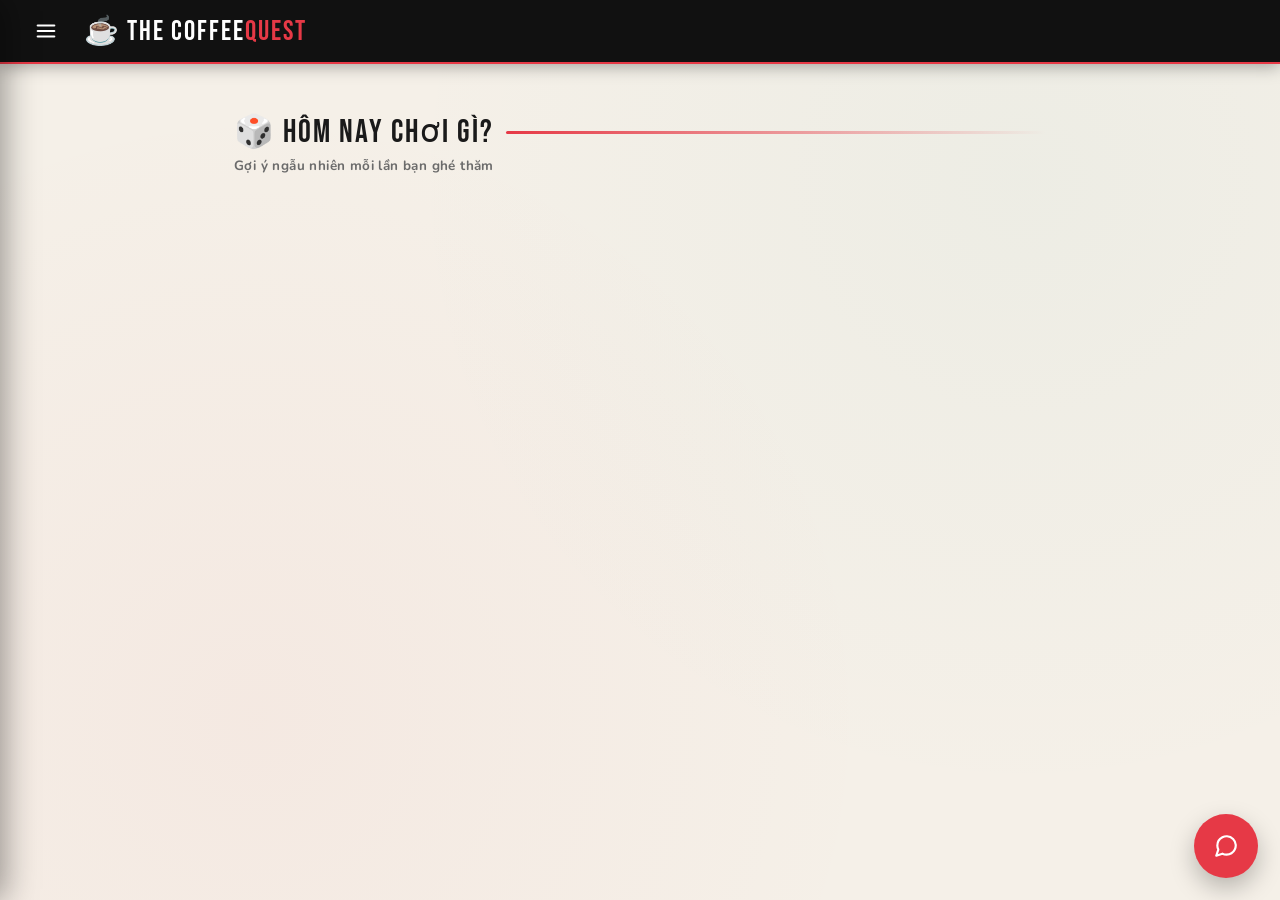
==== index.html @ b325c844 "Update index.html" ====
<!DOCTYPE html>
<html lang="vi">
<head>
  <meta charset="UTF-8"/>
  <meta name="viewport" content="width=device-width,initial-scale=1.0"/>
  <title>The Coffee Quest</title>

  <!-- Preconnect sớm tới các dịch vụ external quan trọng -->
  <link rel="preconnect" href="https://dklfwlgpomnrmxmbjpat.supabase.co">
  <link rel="preconnect" href="https://doublevcute-default-rtdb.asia-southeast1.firebasedatabase.app">
  <link rel="preconnect" href="https://fonts.googleapis.com">
  <link rel="preconnect" href="https://fonts.gstatic.com" crossorigin>

  <!-- ► CSS tách thành <link> riêng thay vì @import trong style.css,
       để trình duyệt tải song song thay vì tuần tự (waterfall).
       Thứ tự PHẢI giữ nguyên: variables.css load đầu, responsive.css load cuối. -->
  <link rel="stylesheet" href="css/base/variables.css"/>
  <link rel="stylesheet" href="css/base/reset.css"/>
  <link rel="stylesheet" href="css/base/header-menu.css"/>
  <link rel="stylesheet" href="css/base/news-banner.css"/>
  <link rel="stylesheet" href="css/base/boardgame-list.css"/>
  <link rel="stylesheet" href="css/base/boardgame-detail.css"/>
  <link rel="stylesheet" href="css/base/pages.css"/>
  <link rel="stylesheet" href="css/base/modals.css"/>
  <link rel="stylesheet" href="css/base/responsive.css"/>
  <link rel="stylesheet" href="css/chat.css"/>

  <link href="https://fonts.googleapis.com/css2?family=Bebas+Neue&family=Nunito:wght@400;600;700;800&display=swap" rel="stylesheet"/>
</head>  
<body>

<!-- ══ SKIP LINK — MỚI (UI/UX audit: cho phép người dùng bàn phím /
     screen reader nhảy thẳng tới nội dung, bỏ qua header + side menu) ══ -->
<a href="#app" class="skip-link">Chuyển tới nội dung chính</a>

<!-- ══ HEADER ══ -->
<header class="site-header">
  <button id="menu-toggle" aria-label="Mở menu điều hướng" aria-expanded="false" aria-controls="side-menu">
    <svg width="22" height="22" viewBox="0 0 24 24" fill="none" stroke="currentColor" stroke-width="2.4" stroke-linecap="round" aria-hidden="true">
      <line x1="3" y1="6" x2="21" y2="6"/><line x1="3" y1="12" x2="21" y2="12"/><line x1="3" y1="18" x2="21" y2="18"/>
    </svg>
  </button>
  <a class="logo" href="#news" onclick="goNews()">☕ <span>The Coffee</span>Quest</a>
  <div class="search-wrap" id="header-search" style="display:none">
    <label for="searchInput" class="sr-only">Tìm board game</label>
    <input type="text" id="searchInput" placeholder="Tìm board game…" autocomplete="off"/>
    <div class="search-icon" aria-hidden="true">🔍</div>
  </div>
  <div class="header-count" id="header-count-wrap" style="display:none">
    Hiển thị <b id="countNum">0</b> game
  </div>
</header>

<!-- ══ SIDE MENU ══ -->
<div id="side-menu" role="navigation" aria-label="Menu chính">
  <div class="menu-header">
    <div class="menu-logo" aria-hidden="true">☕</div>
    <div>
      <div class="menu-title">The Coffee Quest</div>
      <div class="menu-sub">Coffee &amp; Boardgame</div>
    </div>
  </div>
  <div class="menu-item" onclick="goNews()">📰 Tin tức - Daily Quest</div>
  <div class="menu-item" onclick="goBoardgame()">🎲 Luật Boardgame</div>
  <div class="menu-item" onclick="goContact()">📍 Thông tin liên hệ</div>
  <div class="menu-item" onclick="goSettings()">⚙️ Cài đặt cá nhân</div>
</div>
<div id="menu-overlay"></div>

<!-- ══ PAGE CONTENT ══ -->
<div id="app" tabindex="-1"></div>

<!-- ══ LIGHTBOX ══ -->
<div id="lightbox" role="dialog" aria-modal="true" aria-label="Xem ảnh phóng to">
  <button id="lb-close" onclick="closeLb()" aria-label="Đóng ảnh phóng to">
    <svg width="22" height="22" viewBox="0 0 24 24" fill="none" stroke="currentColor" stroke-width="2.4" stroke-linecap="round" aria-hidden="true">
      <line x1="4" y1="4" x2="20" y2="20"/><line x1="20" y1="4" x2="4" y2="20"/>
    </svg>
  </button>
  <img id="lb-img" src="" alt=""/>
  <div id="lb-caption"></div>
</div>

<!-- ══ USERNAME MODAL ══ -->
<div id="username-modal" role="dialog" aria-modal="true" aria-labelledby="username-modal-title">
  <div class="username-card">
    <div class="username-logo" aria-hidden="true">💬</div>
    <h2 id="username-modal-title">Tên của bạn là gì?</h2>
    <p>Nhập tên để tham gia chat cộng đồng</p>
    <label for="username-input" class="sr-only">Tên hiển thị</label>
    <input type="text" id="username-input" placeholder="Nhập tên..." maxlength="30"/>
    <button id="username-save">Bắt đầu ☕</button>
  </div>
</div>

<!-- ══ CHAT ══ -->
<button id="chat-toggle" aria-label="Mở khung chat cộng đồng" aria-expanded="false" aria-controls="chat-window">
  <svg width="26" height="26" viewBox="0 0 24 24" fill="none" stroke="currentColor" stroke-width="2" stroke-linecap="round" stroke-linejoin="round" aria-hidden="true">
    <path d="M21 11.5a8.38 8.38 0 0 1-.9 3.8 8.5 8.5 0 0 1-7.6 4.7 8.38 8.38 0 0 1-3.8-.9L3 21l1.9-5.7a8.38 8.38 0 0 1-.9-3.8 8.5 8.5 0 0 1 4.7-7.6 8.38 8.38 0 0 1 3.8-.9h.5a8.48 8.48 0 0 1 8 8v.5z"/>
  </svg>
</button>
<div id="chat-window" role="dialog" aria-label="Chat cộng đồng">
  <div class="chat-header">
    <div class="chat-title">
      <div class="online-dot" aria-hidden="true"></div>
      <h3>Cộng đồng</h3>
    </div>
    <button id="chat-close" aria-label="Đóng khung chat">
      <svg width="18" height="18" viewBox="0 0 24 24" fill="none" stroke="currentColor" stroke-width="2.6" stroke-linecap="round" aria-hidden="true">
        <line x1="4" y1="4" x2="20" y2="20"/><line x1="20" y1="4" x2="4" y2="20"/>
      </svg>
    </button>
  </div>
  <div class="chat-online">👥 Đang online: <span id="online-count">0</span> người</div>
  <div id="chat-messages" role="log" aria-live="polite" aria-label="Tin nhắn chat"></div>

  <!-- EMOJI PICKER POPUP -->
  <div id="emoji-picker" class="emoji-picker hidden" role="dialog" aria-label="Chọn emoji">
    <div class="emoji-grid" id="emoji-grid"></div>
  </div>

  <div class="chat-input-wrap">
    <button id="emoji-toggle" title="Emoji" aria-label="Mở bảng chọn emoji" aria-expanded="false" aria-controls="emoji-picker">😊</button>
    <label for="chat-input" class="sr-only">Nhập tin nhắn</label>
    <input type="text" id="chat-input" placeholder="Nhập tin nhắn..."/>
    <button id="chat-send">Gửi</button>
  </div>
</div>

<!-- ══ SCRIPTS — thứ tự quan trọng ══ -->
<script src="js/shared-config.js"></script>
<script src="js/shared-emoji.js"></script>
<script src="js/shared-utils.js"></script>
<script src="js/data.js"></script>
<script src="js/app.js"></script>
<script type="module" src="js/chat.js"></script>
  
</body>
</html>
---- css/base/variables.css ----
/* ══════════════════════════════════════════════════════════════════
   1. CSS VARIABLES
   ─────────────────────────────────────────────────────────────────
   ► Thay đổi các giá trị ở đây để ảnh hưởng toàn bộ giao diện.
   ► Không cần sửa ở nhiều chỗ khác nhau nữa.

   ⚠️ SỬA (UI/UX audit — ưu tiên cao):
   - --muted đổi từ #888888 → #6b6b6b: màu cũ trên nền --bg (#f5f0e8)
     chỉ đạt tỷ lệ tương phản ~2.8:1, KHÔNG đạt chuẩn WCAG AA (4.5:1)
     cho text thường. Giá trị mới đạt ~4.6:1 trên cả --bg và --card.
   - Thêm --focus-ring: dùng cho outline khi điều hướng bằng bàn phím
     (:focus-visible) — trước đây KHÔNG có nơi nào định nghĩa, người
     dùng bàn phím không biết đang ở đâu trên trang.
   - Thêm bộ token --z-*: trước đây z-index rải rác (100, 200, 499,
     500, 99999, 999999...) không theo hệ thống nào, dễ xung đột khi
     thêm component mới. Giờ quy về 1 thang chuẩn.
   ══════════════════════════════════════════════════════════════════ */
:root {
  /* --- Màu nền & bề mặt --- */
  --bg:          #f5f0e8;   /* nền toàn trang (kem nhạt) */
  --card:        #ffffff;   /* nền card */
  --surface-2:   #faf6ef;   /* nền phụ (filter bar, daily pick...) */
  --tag-bg:      #f0ebe0;   /* nền chip/tag nhỏ */

  /* --- Màu chữ --- */
  --ink:         #1a1a1a;   /* chữ chính */
  /* ► FIX contrast: #888 cũ chỉ ~2.8:1 trên --bg, không đạt WCAG AA.
       #6b6b6b đạt ~4.6:1 trên cả --bg và --card. */
  --muted:       #6b6b6b;   /* chữ phụ, placeholder */

  /* --- Màu đường viền --- */
  --border:      #e0d8cc;

  /* --- Màu nhấn --- */
  /* ► ĐỔI --accent để thay màu đỏ chủ đạo (nút, tag nổi bật...) */
  --accent:      #e63946;
  --accent-glow: rgba(230, 57, 70, .18);

  /* --- Màu phụ --- */
  --green:       #2a9d8f;   /* dùng cho "điều kiện thắng" */
  --yellow:      #e9c46a;   /* dùng cho số đếm ở header */

  /* --- Header --- */
  /* ► Đổi --header-bg để thay màu header (hiện tại là đen) */
  --header-bg:   #111111;
  --header-h:    64px;      /* chiều cao header */

  /* --- Menu bên --- */
  --menu-bg:     #111111;
  --menu-w:      280px;     /* chiều rộng side menu */

  /* --- Bo góc --- */
  /* ► Giảm xuống 0 để giao diện vuông vức kiểu "brutal" */
  --r-sm:  10px;
  --r-md:  14px;
  --r-lg:  20px;
  --r-xl:  24px;

  /* --- Bóng đổ --- */
  --shadow-sm:  0 2px 8px rgba(0,0,0,.08);
  --shadow-md:  0 8px 24px rgba(0,0,0,.12);
  --shadow-lg:  0 20px 60px rgba(0,0,0,.22);

  /* --- Transition mặc định --- */
  /* ► Tăng thời gian lên (vd: .3s) để animation chậm hơn */
  --t: .18s ease;

  /* --- Focus ring (bàn phím) — MỚI --- */
  --focus-ring: 0 0 0 3px #fff, 0 0 0 6px var(--accent);

  /* --- Z-index scale — MỚI, quy về 1 thang duy nhất ---
     Dùng thay cho các số rời rạc cũ (100, 200, 499, 500, 99999,
     999999...). Component mới chỉ cần chọn đúng tầng, không cần
     đoán số. */
  --z-sticky:   100;  /* filter-bar sticky */
  --z-header:   200;  /* site-header */
  --z-overlay:  499;  /* menu-overlay */
  --z-drawer:   500;  /* side-menu */
  --z-widget:   9000; /* chat widget nổi */
  --z-modal:    9500; /* username modal, admin modal */
  --z-lightbox: 9800; /* lightbox ảnh */
  --z-toast:    9900; /* toast notification */
}
---- css/base/header-menu.css ----
/* ══════════════════════════════════════════════════════════════════
   3. HEADER
   ─────────────────────────────────────────────────────────────────
   ► Đổi --header-bg (trong base/variables.css) để thay màu nền.
   ► Đổi --header-h để tăng chiều cao.
   ══════════════════════════════════════════════════════════════════ */
.site-header {
  background: var(--header-bg);
  color: #fff;
  height: var(--header-h);
  padding: 0 24px;
  display: flex;
  align-items: center;
  gap: 16px;
  position: sticky;
  top: 0;
  z-index: var(--z-header);
  box-shadow: 0 2px 16px rgba(0,0,0,.35);
  /* ► Xóa dòng border-bottom để bỏ line đỏ dưới header */
  border-bottom: 2px solid var(--accent);
}

/* Logo */
.logo {
  font-family: 'Bebas Neue', sans-serif;
  font-size: 1.75rem;
  letter-spacing: 2px;
  color: var(--accent);
  white-space: nowrap;
  cursor: pointer;
  text-decoration: none;
  flex-shrink: 0;
  /* Đẩy phần còn lại sang phải */
  margin-right: auto;
  transition: opacity var(--t);
}
.logo:hover { opacity: .85; }
.logo span { color: #fff; }

/* Nút hamburger menu
   ⚠️ SỬA: trước đây dùng ký tự "☰" (font-size 22px). Giờ chứa <svg>
   nên cần flex căn giữa + đảm bảo vùng chạm tối thiểu 44×44px
   (touch-target-size — UI/UX audit ưu tiên cao). */
#menu-toggle {
  background: none;
  border: none;
  cursor: pointer;
  color: #fff;
  width: 44px;
  height: 44px;
  display: flex;
  align-items: center;
  justify-content: center;
  flex-shrink: 0;
  border-radius: var(--r-sm);
  transition: background var(--t);
}
#menu-toggle:hover { background: rgba(255,255,255,.1); }

/* Search trong header (chỉ hiện ở trang boardgame) */
.search-wrap {
  flex: 1;
  position: relative;
  max-width: 440px;
}
.search-wrap input {
  width: 100%;
  background: #222;
  border: 2px solid #333;
  border-radius: var(--r-md);
  color: #fff;
  font-family: 'Nunito', sans-serif;
  font-size: .92rem;
  font-weight: 600;
  padding: 9px 42px 9px 15px;
  outline: none;
  transition: border-color var(--t), background var(--t);
}
.search-wrap input:focus {
  border-color: var(--accent);
  background: #2a2a2a;
}
.search-wrap input::placeholder { color: #555; }
.search-icon {
  position: absolute;
  right: 13px;
  top: 50%;
  transform: translateY(-50%);
  font-size: 16px;
  color: #555;
  pointer-events: none;
}

/* Số lượng game đang hiển thị */
.header-count {
  color: #666;
  font-size: .8rem;
  font-weight: 700;
  white-space: nowrap;
}
.header-count b { color: var(--yellow); }

/* Khi ở trang không có search (news/contact/settings) */
.site-header.news-mode .logo { margin-right: auto; }


/* ══════════════════════════════════════════════════════════════════
   4. SIDE MENU
   ─────────────────────────────────────────────────────────────────
   ► Đổi --menu-w để thay chiều rộng.
   ► Đổi --menu-bg để thay màu nền menu.
   ══════════════════════════════════════════════════════════════════ */
#side-menu {
  position: fixed;
  top: 0;
  left: 0;

  width: var(--menu-w);
  height: 100vh;

  z-index: var(--z-drawer);

  background: var(--menu-bg);

  overflow-y: auto;

  transform: translateX(-100%);
  transition: transform .32s cubic-bezier(.4,0,.2,1);

  will-change: transform;

  box-shadow: 4px 0 32px rgba(0,0,0,.4);

  contain: layout paint;
}

#side-menu.open {
  transform: translateX(0);
}

/* Overlay tối phía sau menu */
#menu-overlay {
  position: fixed;
  inset: 0;
  background: rgba(0,0,0,.5);
  opacity: 0;
  visibility: hidden;
  pointer-events: none;
  transition: opacity .3s, visibility .3s;
  z-index: var(--z-overlay);
  /* Blur nhẹ nội dung đằng sau */
  backdrop-filter: blur(2px);
}
#menu-overlay.show {
  opacity: 1;
  visibility: visible;
  pointer-events: auto;
}

/* Header menu */
.menu-header {
  display: flex;
  align-items: center;
  gap: 14px;
  padding: 28px 20px 20px;
  border-bottom: 1px solid #222;
}
.menu-logo {
  width: 46px;
  height: 46px;
  border-radius: 13px;
  background: var(--accent);
  font-size: 22px;
  display: flex;
  align-items: center;
  justify-content: center;
  flex-shrink: 0;
  box-shadow: 0 4px 14px var(--accent-glow);
}
.menu-title {
  font-family: 'Bebas Neue', sans-serif;
  font-size: 1.1rem;
  letter-spacing: 1.5px;
  color: #fff;
}
.menu-sub {
  font-size: .7rem;
  color: #555;
  margin-top: 2px;
  font-weight: 600;
}

/* Các mục trong menu */
.menu-item {
  display: flex;
  align-items: center;
  gap: 10px;
  padding: 14px 18px;

  color: #aaa;
  font-weight: 700;
  font-size: .92rem;

  cursor: pointer;

  border-radius: var(--r-md);
  margin: 3px 10px;

  opacity: .82;
  transform: translateX(-10px);

  transition:
    opacity .22s ease,
    transform .22s ease,
    background .22s ease,
    color .22s ease;
}

#side-menu.open .menu-item{
  opacity:1;
  transform:translateX(0);
}

#side-menu.open .menu-item:nth-child(1){transition-delay:.03s;}
#side-menu.open .menu-item:nth-child(2){transition-delay:.06s;}
#side-menu.open .menu-item:nth-child(3){transition-delay:.09s;}
#side-menu.open .menu-item:nth-child(4){transition-delay:.12s;}
#side-menu.open .menu-item:nth-child(5){transition-delay:.15s;}

.menu-item:hover {
  background: #1f1f1f;
  color: #fff;
  transform: translateX(4px);  /* ► Xóa dòng này nếu không muốn hiệu ứng trượt */
}
.menu-item.active {
  background: var(--accent);
  color: #fff;
  box-shadow: 0 4px 14px var(--accent-glow);
}
---- css/base/news-banner.css ----
/* ══════════════════════════════════════════════════════════════════
   5. BANNER (News page)
   ─────────────────────────────────────────────────────────────────
   ► Mỗi .banner-slide chiếm 100vh trên desktop.
   ► Đổi height trong .banner-slide để thay chiều cao.
   ► Đổi height trong responsive.css (≤768px) cho mobile.
   ══════════════════════════════════════════════════════════════════ */

/* Container banners — full width, không padding */
.news-container {
  width: 100%;
  padding: 0;
  margin: 0;
}

/* Mỗi banner */
.banner-slide {
  position: relative;
  width: 100%;
  /* ► Thay 100vh thành giá trị khác nếu muốn banner nhỏ hơn, vd: 70vh */
  height: 80vh;
  overflow: hidden;
  background: #111;
  display: block;
}

/* Ảnh banner fill toàn bộ */
.banner-slide .banner-img {
  position: absolute;
  inset: 0;
  width: 100%;
  height: 100%;
  object-fit: cover;
  display: block;
  /* ► Tăng thời gian để ảnh zoom vào chậm hơn khi load */
  /*animation: bannerKenBurns 8s ease-out both;*/
}

/* ► Bật/tắt hiệu ứng Ken Burns (zoom nhẹ khi ảnh xuất hiện) */
@keyframes bannerKenBurns {
  from { transform: scale(1.04); }
  to   { transform: scale(1); }
}

/* Vùng text trong banner */
.banner-slide .banner-safe {
  position: relative;
  z-index: 2;
  width: 100%;
  height: 100%;
  display: flex;
  align-items: center;
  justify-content: center;
  padding: 80px min(10vw, 120px);
  /* Gradient overlay để text dễ đọc */
  background: linear-gradient(
    to top,
    rgba(0,0,0,.7)  0%,
    rgba(0,0,0,.25) 50%,
    transparent     100%
  );
}

/* Nội dung text banner */
.banner-content {
  width: 100%;
  max-width: 1200px;
  color: #fff;
  text-shadow: 0 4px 20px rgba(0,0,0,.6);
}
.banner-content h1 {
  font-size: clamp(3rem, 8vw, 7rem);
  font-family: 'Bebas Neue', sans-serif;
  letter-spacing: 4px;
  margin-bottom: 16px;
}
.banner-content p {
  font-size: clamp(1rem, 2vw, 1.5rem);
  font-weight: 700;
  max-width: 700px;
}


/* ══════════════════════════════════════════════════════════════════
   6. DAILY PICK — "Hôm nay chơi gì?"
   ─────────────────────────────────────────────────────────────────
   ► Đổi padding của .daily-pick-section để điều chỉnh khoảng cách.
   ══════════════════════════════════════════════════════════════════ */
.daily-pick-section {
  padding: 48px 24px 64px;
  max-width: 860px;
  margin: 0 auto;
}

/* Tiêu đề section */
.daily-pick-heading {
  font-family: 'Bebas Neue', sans-serif;
  font-size: 2rem;
  letter-spacing: 2px;
  color: var(--ink);
  margin-bottom: 4px;
  display: flex;
  align-items: center;
  gap: 12px;
}
/* Dòng kẻ sau tiêu đề */
.daily-pick-heading::after {
  content: '';
  flex: 1;
  height: 3px;
  background: linear-gradient(to right, var(--accent), transparent);
  border-radius: 2px;
}

.daily-pick-sub {
  color: var(--muted);
  font-size: .84rem;
  font-weight: 700;
  margin-bottom: 22px;
  letter-spacing: .4px;
}

/* Card lớn */
.daily-pick-card {
  background: var(--card);
  border: 2px solid var(--border);
  border-radius: var(--r-xl);
  overflow: hidden;
  display: flex;
  cursor: pointer;
  transition: transform var(--t), box-shadow var(--t), border-color var(--t);
  box-shadow: var(--shadow-sm);
}
.daily-pick-card:hover {
  transform: translateY(-5px);
  box-shadow: var(--shadow-md);
  border-color: #c8c0b4;
}

.daily-pick-color-bar {
  width: 7px;
  flex-shrink: 0;
}

.daily-pick-body {
  padding: 28px 28px 22px;
  flex: 1;
  display: flex;
  flex-direction: column;
  gap: 14px;
}

.daily-pick-top {
  display: flex;
  align-items: flex-start;
  gap: 18px;
}

.daily-pick-emoji {
  font-size: 46px;
  width: 72px;
  height: 72px;
  background: var(--tag-bg);
  border-radius: 18px;
  display: flex;
  align-items: center;
  justify-content: center;
  flex-shrink: 0;
  /* ► Bật dòng dưới để emoji có hiệu ứng nảy */
  /* animation: bounceIn .5s cubic-bezier(.34,1.56,.64,1) both; */
}

.daily-pick-name {
  font-family: 'Bebas Neue', sans-serif;
  font-size: 1.85rem;
  letter-spacing: 1.5px;
  line-height: 1.1;
  margin-bottom: 10px;
}

.daily-pick-tags { display: flex; flex-wrap: wrap; gap: 6px; }

.daily-pick-objective {
  font-size: .92rem;
  color: #555;
  line-height: 1.65;
  padding-top: 14px;
  border-top: 1px solid var(--border);
}
.daily-pick-objective strong { color: var(--ink); font-weight: 800; }

.daily-pick-footer {
  display: flex;
  align-items: center;
  justify-content: space-between;
  flex-wrap: wrap;
  gap: 10px;
  padding-top: 4px;
}

/* Nút "Xem luật chơi ngay" */
.daily-pick-cta {
  font-size: .82rem;
  font-weight: 800;
  color: var(--accent);
  text-transform: uppercase;
  letter-spacing: .5px;
  display: flex;
  align-items: center;
  gap: 6px;
}
.daily-pick-cta::after {
  content: '→';
  transition: transform var(--t);
}
.daily-pick-card:hover .daily-pick-cta::after { transform: translateX(6px); }

/* Nút "Thử game khác" */
.daily-reroll-btn {
  background: var(--tag-bg);
  border: 2px solid var(--border);
  border-radius: var(--r-sm);
  padding: 8px 16px;
  font-size: .8rem;
  font-weight: 800;
  color: var(--muted);
  cursor: pointer;
  transition: background var(--t), border-color var(--t), color var(--t), transform var(--t);
  display: flex;
  align-items: center;
  gap: 6px;
}
.daily-reroll-btn:hover {
  background: var(--accent);
  border-color: var(--accent);
  color: #fff;
  /* ► Hiệu ứng "lăn" dice khi hover */
  transform: rotate(-8deg) scale(1.05);
}
---- css/base/boardgame-list.css ----
/* ══════════════════════════════════════════════════════════════════
   7. LIST PAGE — Filter bar & Grid
   ══════════════════════════════════════════════════════════════════ */

/* Thanh lọc danh mục */
.filter-bar {
  padding: 14px 24px;
  display: flex;
  align-items: center;
  flex-wrap: wrap;
  gap: 8px;
  border-bottom: 1px solid var(--border);
  background: var(--surface-2);
  position: sticky;
  top: var(--header-h);  /* ► Dính ngay dưới header khi scroll */
  z-index: 100;
}

.filter-label {
  font-size: .72rem;
  font-weight: 800;
  color: var(--muted);
  text-transform: uppercase;
  letter-spacing: 1.5px;
  margin-right: 4px;
}

/* Chip lọc */
.chip {
  padding: 5px 15px;
  border-radius: 100px;
  font-size: .78rem;
  font-weight: 700;
  cursor: pointer;
  border: 2px solid var(--border);
  background: #fff;
  color: var(--ink);
  transition: all var(--t);
  user-select: none;
}
.chip:hover {
  border-color: var(--accent);
  color: var(--accent);
  transform: translateY(-1px);
}
.chip.active {
  background: var(--accent);
  border-color: var(--accent);
  color: #fff;
  box-shadow: 0 3px 10px var(--accent-glow);
}

/* Wrapper content */
.list-main {
  max-width: 1100px;
  margin: 0 auto;
  padding: 28px 24px 80px;
}

/* Trạng thái rỗng (không tìm thấy) */
#empty {
  text-align: center;
  padding: 80px 20px;
  display: none;
  animation: fadeUp .4s ease both;
}
#empty .e-icon {
  font-size: 52px;
  margin-bottom: 16px;
  display: block;
}
#empty h3 {
  font-family: 'Bebas Neue', sans-serif;
  font-size: 1.8rem;
  color: var(--muted);
}
#empty p {
  color: var(--muted);
  font-size: .9rem;
  margin-top: 8px;
}

/* Grid game */
#grid {
  display: grid;
  /* ► Thay 300px để game card nhỏ/to hơn */
  grid-template-columns: repeat(auto-fill, minmax(300px, 1fr));
  gap: 20px;
}


/* ══════════════════════════════════════════════════════════════════
   8. GAME CARD
   ═══════════════════════════════════════════════════════════════════
   ► Đổi border-radius trong .game-card để thay độ bo góc card.
   ► Đổi translateY(-4px) trong :hover để thay độ "nổi" khi hover.
   ══════════════════════════════════════════════════════════════════ */
.game-card {
  background: var(--card);
  border: 2px solid var(--border);
  border-radius: var(--r-lg);
  overflow: hidden;
  cursor: pointer;
  transition: transform var(--t), box-shadow var(--t), border-color var(--t);
  animation: fadeUp .38s ease both;
  transform: translateZ(0);
  backface-visibility: hidden;
  will-change: transform;
}
.game-card:hover {
  transform:
  translate3d(0,-4px,0)
  scale(1.012);
  box-shadow: var(--shadow-md);
  border-color: #c0b8ac;
}

/* Dải màu trên cùng của card (màu từ data.js) */
.card-stripe { height: 6px; }

.card-body { padding: 18px 20px 12px; }

.card-top {
  display: flex;
  align-items: flex-start;
  gap: 14px;
  margin-bottom: 14px;
}

/* Khung emoji lớn */
.card-emoji {
  font-size: 28px;
  width: 50px;
  height: 50px;
  background: var(--tag-bg);
  border-radius: var(--r-sm);
  display: flex;
  align-items: center;
  justify-content: center;
  flex-shrink: 0;
  transition: transform var(--t);
}
.game-card:hover .card-emoji { transform: rotate(-5deg) scale(1.1); }  /* ► Xóa nếu không muốn emoji xoay */

.card-title {
  font-family: 'Bebas Neue', sans-serif;
  font-size: 1.35rem;
  letter-spacing: 1px;
  line-height: 1.1;
  margin-bottom: 8px;
}

/* Các tag nhỏ (loại, người chơi, thời gian, độ khó) */
.card-meta { display: flex; flex-wrap: wrap; gap: 5px; }

.tag {
  font-size: .7rem;
  font-weight: 800;
  padding: 3px 9px;
  border-radius: 100px;
  background: var(--tag-bg);
  color: var(--ink);
  text-transform: uppercase;
  letter-spacing: .3px;
}
/* ► Đổi màu difficulty nếu muốn */
.tag.diff-easy   { background: #d4edda; color: #1a5c2d; }
.tag.diff-medium { background: #fff3cd; color: #7d5a00; }
.tag.diff-hard   { background: #fde8e8; color: #8b0000; }

/* Mô tả mục tiêu */
.card-objective {
  font-size: .86rem;
  color: #555;
  line-height: 1.6;
  border-top: 1px solid var(--border);
  padding-top: 12px;
}
.card-objective strong { color: var(--ink); font-weight: 800; }

/* Footer card */
.card-footer {
  padding: 10px 20px 16px;
  display: flex;
  align-items: center;
  justify-content: space-between;
}
.view-btn {
  font-size: .78rem;
  font-weight: 800;
  color: var(--accent);
  display: flex;
  align-items: center;
  gap: 6px;
  text-transform: uppercase;
  letter-spacing: .5px;
}
.view-btn::after { content: '→'; transition: transform var(--t); }
.game-card:hover .view-btn::after { transform: translateX(5px); }
---- css/base/boardgame-detail.css ----
/* ══════════════════════════════════════════════════════════════════
   9. DETAIL PAGE
   ══════════════════════════════════════════════════════════════════ */

/* Nav breadcrumb */
.detail-nav {
  background: #111;
  padding: 12px 28px;
  display: flex;
  align-items: center;
  gap: 12px;
  border-bottom: 3px solid var(--accent);
}
.back-btn {
  display: flex;
  align-items: center;
  gap: 7px;
  color: #aaa;
  font-size: .82rem;
  font-weight: 800;
  text-transform: uppercase;
  letter-spacing: .5px;
  cursor: pointer;
  background: none;
  border: none;
  transition: color var(--t);
  padding: 0;
  white-space: nowrap;
}
.back-btn:hover { color: #fff; }
.breadcrumb-sep { color: #444; }
.breadcrumb-cur {
  color: #666;
  font-size: .82rem;
  font-weight: 600;
  white-space: nowrap;
  overflow: hidden;
  text-overflow: ellipsis;
}

/* Hero banner detail */
.detail-hero {
  position: relative;
  overflow: hidden;
  min-height: 300px;
  display: flex;
  align-items: flex-end;
}
.hero-bg {
  position: absolute;
  inset: 0;
  background-size: cover;
  background-position: center;
  filter: brightness(.38);
  /* ► Hiệu ứng zoom nhẹ khi mở detail */
  /*animation: bannerKenBurns 1.2s ease-out both;*/
}
.hero-overlay {
  position: absolute;
  inset: 0;
  background: linear-gradient(to top, rgba(0,0,0,.9) 0%, rgba(0,0,0,.2) 60%, transparent 100%);
}
.hero-content {
  position: relative;
  z-index: 1;
  padding: 44px 48px 38px;
  width: 100%;
  animation: fadeUp .45s ease both;
}
.hero-emoji {
  font-size: 54px;
  display: block;
  margin-bottom: 12px;
}
.hero-title {
  font-family: 'Bebas Neue', sans-serif;
  font-size: clamp(2.2rem, 5vw, 3.8rem);
  letter-spacing: 2px;
  color: #fff;
  line-height: 1;
  margin-bottom: 18px;
}
.hero-tags { display: flex; flex-wrap: wrap; gap: 8px; }
.hero-tag {
  font-size: .74rem;
  font-weight: 800;
  padding: 5px 13px;
  border-radius: 100px;
  background: rgba(255,255,255,.12);
  border: 1px solid rgba(255,255,255,.2);
  color: #fff;
  text-transform: uppercase;
  letter-spacing: .5px;
}
.hero-tag.hl {
  background: var(--accent);
  border-color: var(--accent);
}

/* Body detail */
.detail-body {
  max-width: 860px;
  margin: 0 auto;
  padding: 44px 28px 60px;
  animation: fadeUp .4s ease .1s both;
}

.d-section { margin-bottom: 40px; }

/* Tiêu đề từng section */
.d-head {
  font-family: 'Bebas Neue', sans-serif;
  font-size: 1.2rem;
  letter-spacing: 1px;
  color: var(--accent);
  margin-bottom: 14px;
  display: flex;
  align-items: center;
  gap: 10px;
}
.d-head::after {
  content: '';
  flex: 1;
  height: 2px;
  background: linear-gradient(to right, var(--accent-glow), transparent);
}

/* Hộp mục tiêu */
.obj-box {
  background: #fff8f8;
  border-left: 4px solid var(--accent);
  border-radius: 0 var(--r-md) var(--r-md) 0;
  padding: 16px 20px;
  font-size: 1rem;
  line-height: 1.7;
  color: #333;
  font-weight: 700;
}
/* Hộp điều kiện thắng */
.win-box {
  background: #e8f8f0;
  border-left: 4px solid var(--green);
  border-radius: 0 var(--r-md) var(--r-md) 0;
  padding: 16px 20px;
  font-size: 1rem;
  line-height: 1.7;
  color: #1a5c2d;
  font-weight: 700;
}

/* Danh sách bước chuẩn bị */
.steps-list {
  list-style: none;
  display: flex;
  flex-direction: column;
  gap: 10px;
}
.step-item {
  display: flex;
  gap: 16px;
  background: var(--surface-2);
  border: 1px solid var(--border);
  border-radius: var(--r-md);
  padding: 14px 18px;
  font-size: .92rem;
  line-height: 1.65;
  color: #444;
  transition: border-color var(--t), box-shadow var(--t), transform var(--t);
}
.step-item:hover {
  border-color: #c8bfb0;
  box-shadow: var(--shadow-sm);
  transform: translateX(3px);   /* ► Xóa nếu không muốn item trượt khi hover */
}
.step-num {
  width: 30px;
  height: 30px;
  border-radius: 50%;
  background: var(--ink);
  color: #fff;
  font-size: .78rem;
  font-weight: 800;
  display: flex;
  align-items: center;
  justify-content: center;
  flex-shrink: 0;
  margin-top: 2px;
}

/* Các bước lượt chơi */
.turn-list { display: flex; flex-direction: column; gap: 8px; }
.turn-item {
  display: flex;
  align-items: flex-start;
  gap: 12px;
  font-size: .92rem;
  color: #444;
  line-height: 1.65;
  padding: 12px 16px;
  background: #f0f7ff;
  border: 1px solid #cde3f5;
  border-radius: var(--r-sm);
  transition: transform var(--t);
}
.turn-item:hover { transform: translateX(3px); }
.turn-icon { font-size: 15px; flex-shrink: 0; margin-top: 2px; }

/* Tips */
.tips-list { display: flex; flex-direction: column; gap: 8px; }
.tip-item {
  display: flex;
  align-items: flex-start;
  gap: 12px;
  font-size: .9rem;
  color: #555;
  line-height: 1.65;
  padding: 12px 16px;
  background: #fffbf0;
  border: 1px solid #f0e5b0;
  border-radius: var(--r-sm);
  transition: transform var(--t);
}
.tip-item:hover { transform: translateX(3px); }

/* Ảnh hướng dẫn */
.images-grid {
  display: grid;
  grid-template-columns: repeat(auto-fill, minmax(200px, 1fr));
  gap: 14px;
}
.img-wrap {
  border-radius: var(--r-md);
  overflow: hidden;
  border: 2px solid var(--border);
  background: var(--tag-bg);
  cursor: zoom-in;
  transition: transform var(--t), box-shadow var(--t), border-color var(--t);
}
.img-wrap:hover {
  transform: scale(1.03);
  box-shadow: var(--shadow-md);
  border-color: #bbb;
}
.img-wrap img {
  width: 100%;
  height: 170px;
  object-fit: cover;
  display: block;
}
.img-caption {
  padding: 8px 12px;
  font-size: .76rem;
  font-weight: 700;
  color: var(--muted);
  background: var(--surface-2);
  border-top: 1px solid var(--border);
}

/* Placeholder khi chưa có ảnh */
.no-images {
  padding: 32px;
  background: var(--tag-bg);
  border: 2px dashed var(--border);
  border-radius: var(--r-md);
  text-align: center;
  color: var(--muted);
  font-size: .88rem;
  line-height: 1.7;
}
.no-images code {
  background: #e8e0d4;
  padding: 1px 6px;
  border-radius: 4px;
  font-size: .82rem;
}

/* Video */
.video-frame {
  aspect-ratio: 16/9;
  background: #111;
  border-radius: var(--r-lg);
  overflow: hidden;
}
.video-frame iframe {
  width: 100%;
  height: 100%;
  border: none;
}
.no-video {
  aspect-ratio: 16/9;
  background: var(--tag-bg);
  border: 2px dashed var(--border);
  border-radius: var(--r-lg);
  display: flex;
  flex-direction: column;
  align-items: center;
  justify-content: center;
  gap: 12px;
  color: var(--muted);
}
.no-video .nv-icon { font-size: 2.8rem; }
.no-video a { color: #457b9d; font-weight: 700; }


/* ══════════════════════════════════════════════════════════════════
   10. RELATED GAMES
   ══════════════════════════════════════════════════════════════════ */
.related-section {
  background: var(--surface-2);
  border-top: 3px solid var(--border);
  padding: 44px 28px 64px;
}
.related-inner { max-width: 860px; margin: 0 auto; }

.related-title {
  font-family: 'Bebas Neue', sans-serif;
  font-size: 1.6rem;
  letter-spacing: 1px;
  color: var(--ink);
  margin-bottom: 22px;
  display: flex;
  align-items: center;
  gap: 12px;
}
.related-title::after {
  content: '';
  flex: 1;
  height: 2px;
  background: var(--border);
}

.related-grid {
  display: grid;
  grid-template-columns: repeat(auto-fill, minmax(180px, 1fr));
  gap: 14px;
}

.rel-card {
  background: var(--card);
  border: 2px solid var(--border);
  border-radius: var(--r-lg);
  overflow: hidden;
  cursor: pointer;
  transition: transform var(--t), box-shadow var(--t), border-color var(--t);
}
.rel-card:hover {
  transform: translateY(-4px);
  box-shadow: var(--shadow-md);
  border-color: #ccc;
}

.rel-stripe { height: 5px; }
.rel-body { padding: 14px; }
.rel-emoji { font-size: 24px; display: block; margin-bottom: 8px; }
.rel-name {
  font-family: 'Bebas Neue', sans-serif;
  font-size: 1.1rem;
  letter-spacing: .8px;
  margin-bottom: 8px;
}
.rel-meta { display: flex; flex-wrap: wrap; gap: 4px; }
.rel-tag {
  font-size: .67rem;
  font-weight: 800;
  padding: 2px 8px;
  border-radius: 100px;
  background: var(--tag-bg);
  color: var(--ink);
}
.rel-go {
  padding: 10px 14px;
  font-size: .75rem;
  font-weight: 800;
  color: var(--accent);
  text-transform: uppercase;
  letter-spacing: .5px;
  display: flex;
  align-items: center;
  justify-content: space-between;
  border-top: 1px solid var(--border);
}
.rel-go::after { content: '→'; transition: transform var(--t); }
.rel-card:hover .rel-go::after { transform: translateX(4px); }
---- css/base/pages.css ----
/* ══════════════════════════════════════════════════════════════════
   11. CONTACT PAGE
   ─────────────────────────────────────────────────────────────────
   ► Sửa nội dung địa chỉ/hotline trong pages/contact.html
   ══════════════════════════════════════════════════════════════════ */
.contact-page {
  max-width: 700px;
  margin: 0 auto;
  padding: 44px 24px 80px;
  animation: fadeUp .4s ease both;
}
.contact-page h1 {
  font-family: 'Bebas Neue', sans-serif;
  font-size: 2rem;
  letter-spacing: 1.5px;
  margin-bottom: 20px;
}
.contact-page p {
  color: #555;
  font-size: .95rem;
  line-height: 1.7;
  margin-bottom: 10px;
  font-weight: 600;
}
.contact-gallery {
  display: grid;
  grid-template-columns: repeat(auto-fill, minmax(150px, 1fr));
  gap: 12px;
  margin-top: 24px;
}
.contact-gallery img {
  width: 100%;
  height: 140px;
  object-fit: cover;
  border-radius: var(--r-md);
  border: 2px solid var(--border);
  transition: transform var(--t), box-shadow var(--t);
}
.contact-gallery img:hover {
  transform: scale(1.04);
  box-shadow: var(--shadow-md);
}


/* ══════════════════════════════════════════════════════════════════
   12. SETTINGS PAGE
   ══════════════════════════════════════════════════════════════════ */
.settings-page {
  max-width: 600px;
  margin: 0 auto;
  padding: 44px 24px 80px;
  animation: fadeUp .4s ease both;
}
.settings-page h1 {
  font-family: 'Bebas Neue', sans-serif;
  font-size: 2rem;
  letter-spacing: 1.5px;
  margin-bottom: 28px;
}

.setting-box {
  background: var(--card);
  border: 1px solid var(--border);
  border-radius: var(--r-xl);
  padding: 26px;
  display: flex;
  flex-direction: column;
  gap: 12px;
  box-shadow: var(--shadow-sm);
}
.setting-box label {
  font-size: .76rem;
  font-weight: 800;
  color: #888;
  text-transform: uppercase;
  letter-spacing: .8px;
}
.setting-box input {
  border: 2px solid var(--border);
  border-radius: var(--r-md);
  padding: 12px 14px;
  font-size: .95rem;
  font-family: 'Nunito', sans-serif;
  font-weight: 600;
  outline: none;
  transition: border-color var(--t), box-shadow var(--t);
}
.setting-box input:focus {
  border-color: var(--accent);
  box-shadow: 0 0 0 3px var(--accent-glow);
}
.setting-box button {
  background: var(--accent);
  color: #fff;
  border: none;
  border-radius: var(--r-md);
  padding: 13px;
  font-size: .9rem;
  font-weight: 800;
  cursor: pointer;
  transition: opacity var(--t), transform var(--t);
}
.setting-box button:hover {
  opacity: .9;
  transform: translateY(-1px);
}
---- css/base/modals.css ----
/* ══════════════════════════════════════════════════════════════════
   13. USERNAME MODAL
   ─────────────────────────────────────────────────────────────────
   ► Xuất hiện lần đầu tiên khi user chưa có tên.
   ══════════════════════════════════════════════════════════════════ */
#username-modal {
  position: fixed;
  inset: 0;
  background: rgba(0,0,0,.76);
  z-index: var(--z-modal);
  display: none;
  align-items: center;
  justify-content: center;
  backdrop-filter: blur(8px);
  padding: 20px;
}
#username-modal.show { display: flex; }

.username-card {
  width: 100%;
  max-width: 400px;
  background: var(--card);
  border-radius: var(--r-xl);
  padding: 42px 32px;
  text-align: center;
  box-shadow: var(--shadow-lg);
  animation: modalPop .3s cubic-bezier(.34,1.56,.64,1) both;
}

/* ► Thay .3s thành thời gian khác để modal xuất hiện nhanh/chậm hơn */
@keyframes modalPop {
  from { opacity: 0; transform: translateY(24px) scale(.94); }
  to   { opacity: 1; transform: none; }
}

.username-logo {
  width: 72px;
  height: 72px;
  border-radius: 20px;
  background: var(--accent);
  color: #fff;
  font-size: 34px;
  display: flex;
  align-items: center;
  justify-content: center;
  margin: 0 auto 20px;
  box-shadow: 0 8px 24px var(--accent-glow);
}
.username-card h2 {
  font-family: 'Bebas Neue', sans-serif;
  font-size: 1.9rem;
  letter-spacing: 1px;
  margin-bottom: 8px;
}
.username-card p {
  color: #888;
  font-size: .9rem;
  margin-bottom: 24px;
  line-height: 1.6;
}
#username-input {
  width: 100%;
  border: 2px solid var(--border);
  border-radius: var(--r-md);
  padding: 14px 16px;
  font-size: 1rem;
  font-family: 'Nunito', sans-serif;
  font-weight: 600;
  outline: none;
  margin-bottom: 14px;
  transition: border-color var(--t), box-shadow var(--t);
}
#username-input:focus {
  border-color: var(--accent);
  box-shadow: 0 0 0 4px var(--accent-glow);
}
#username-save {
  width: 100%;
  background: var(--accent);
  color: #fff;
  border: none;
  border-radius: var(--r-md);
  padding: 15px;
  font-size: 1rem;
  font-weight: 800;
  cursor: pointer;
  transition: transform var(--t), opacity var(--t);
}
#username-save:hover {
  transform: translateY(-2px);
  opacity: .9;
}


/* ══════════════════════════════════════════════════════════════════
   14. LIGHTBOX
   ══════════════════════════════════════════════════════════════════ */
#lightbox {
  display: none;
  position: fixed;
  inset: 0;
  background: rgba(0,0,0,.94);
  z-index: var(--z-lightbox);
  align-items: center;
  justify-content: center;
  flex-direction: column;
  gap: 16px;
  animation: fadeIn .2s ease;
}
#lightbox.open { display: flex; }

#lightbox img {
  max-width: 92vw;
  max-height: 80vh;
  border-radius: var(--r-md);
  object-fit: contain;
  box-shadow: 0 0 60px rgba(0,0,0,.6);
  animation: fadeUp .25s ease both;
}
#lb-caption {
  color: #bbb;
  font-size: .88rem;
  font-weight: 700;
}
#lb-close {
  position: absolute;
  top: 18px;
  right: 22px;
  width: 44px;
  height: 44px;
  display: flex;
  align-items: center;
  justify-content: center;
  font-size: 30px;
  color: #fff;
  cursor: pointer;
  background: none;
  border: none;
  line-height: 1;
  opacity: .65;
  transition: opacity var(--t), transform var(--t);
}
#lb-close svg { width: 22px; height: 22px; }
#lb-close:hover {
  opacity: 1;
  transform: rotate(90deg) scale(1.1);  /* ► Xóa nếu không muốn nút X xoay */
}

/* Ghi chú: dialog xác nhận (thay window.confirm()) không đặt CSS ở đây
   nữa — window.showConfirm() trong js/shared-utils.js tự inject style
   riêng (namespace #tcq-confirm-*) để dùng chung được cho cả trang
   khách (biến --accent...) lẫn admin (biến --primary...) mà không cần
   sửa 2 bộ CSS khác nhau. Xem chi tiết trong shared-utils.js. */
---- css/base/responsive.css ----
/* ══════════════════════════════════════════════════════════════════
   15. FOOTER
   ══════════════════════════════════════════════════════════════════ */
.site-footer {
  text-align: center;
  padding: 22px;
  border-top: 1px solid var(--border);
  color: var(--muted);
  font-size: .8rem;
  margin-top: 20px;
}
.site-footer b { color: var(--accent); }


/* ══════════════════════════════════════════════════════════════════
   16. ANIMATIONS (dùng chung)
   ─────────────────────────────────────────────────────────────────
   ► fadeUp: elements trượt từ dưới lên — dùng cho card, hero content
   ► fadeIn:  fade đơn giản — dùng cho lightbox, modal
   ► bounceIn: nảy nhẹ — tùy chọn (hiện chưa dùng mặc định)
   ══════════════════════════════════════════════════════════════════ */
@keyframes fadeUp {
  from { opacity: 0; transform: translateY(18px); }
  to   { opacity: 1; transform: translateY(0); }
}

@keyframes fadeIn {
  from { opacity: 0; }
  to   { opacity: 1; }
}

/* ► Bật animation này bằng cách thêm vào phần tử:
      animation: bounceIn .5s cubic-bezier(.34,1.56,.64,1) both;  */
@keyframes bounceIn {
  from { opacity: 0; transform: scale(.7); }
  60%  { transform: scale(1.08); }
  to   { opacity: 1; transform: scale(1); }
}


/* ══════════════════════════════════════════════════════════════════
   17. RESPONSIVE
   ══════════════════════════════════════════════════════════════════ */

/* Tablet & Mobile ≤ 768px */
@media (max-width: 768px) {
  /* Banner mobile nhỏ hơn */
  .banner-slide {
    height: 35vw;   /* ► Thay 35vw thành giá trị khác để thay chiều cao banner mobile */
    min-height: 240px;
    max-height: 380px;
  }
  .banner-slide .banner-safe {
    align-items: flex-end;
    padding: 28px 16px;
  }
  .banner-content h1 {
    font-size: clamp(2.2rem, 10vw, 4rem);
    line-height: 1;
  }
  .banner-content p {
    font-size: .95rem;
    max-width: 95%;
  }
}

/* ──────────────────────────────────────────────────────────────────
   Mobile nhỏ ≤ 660px
   Header chuyển 2 dòng trên mobile: dòng 1 = menu+logo+count, dòng 2 = search
   ⚠️ TOÀN BỘ khối dưới đây PHẢI nằm trong @media (max-width: 660px) —
      trước đây thiếu dòng @media này khiến các rule áp dụng cho MỌI
      kích thước màn hình (lỗi đã được phát hiện & vá tại đây).
   ────────────────────────────────────────────────────────────────── */
@media (max-width: 660px) {

  .filter-bar {
    flex-wrap: nowrap !important;
    overflow-x: auto;
    overflow-y: hidden;
    -webkit-overflow-scrolling: touch;
    scroll-snap-type: x proximity;
    scrollbar-width: none;
    -ms-overflow-style: none;
  }
  .filter-bar::-webkit-scrollbar { display: none; }
  .filter-label { flex-shrink: 0; }
  .chip { flex-shrink: 0; scroll-snap-align: start; }

  .site-header {
    position: static;     /* bỏ sticky vì header giờ cao 2 dòng */
    height: auto;
    flex-wrap: wrap;
    align-items: center;
    padding: 10px 14px;
    gap: 10px;
    row-gap: 8px;
  }

  #menu-toggle  { order: 1; }
  .logo         { order: 2; font-size: 1.35rem; }
  .header-count { order: 3; font-size: .72rem; }

  .search-wrap {
    order: 4;
    flex: 1 1 100%;
    max-width: 100%;
    margin-top: 0;
  }

  /* Filter bar dính sát mép trên vì header không còn sticky */
  .filter-bar {
    top: 0;
  }

  .list-main { padding: 18px 12px 60px; }
  #grid { grid-template-columns: 1fr; }

  .detail-nav { padding: 10px 14px; }
  .hero-content { padding: 28px 18px 24px; }
  .detail-body { padding: 24px 14px 48px; }
  .related-section { padding: 28px 14px 48px; }

  /* Daily pick: color bar nằm ngang trên mobile */
  .daily-pick-card { flex-direction: column; }
  .daily-pick-color-bar { width: 100%; height: 6px; }
  .daily-pick-emoji { width: 56px; height: 56px; font-size: 34px; }
  .daily-pick-name { font-size: 1.5rem; }
  .daily-pick-section { padding: 28px 16px 48px; }

  /* Username modal */
  .username-card { padding: 34px 22px; border-radius: 20px; }
  .username-card h2 { font-size: 1.7rem; }
}
---- css/chat.css ----
/* ═════════ CHAT BUTTON ═════════ */
#chat-toggle{
  position:fixed;
  bottom:22px;
  right:22px;
  width:64px;
  height:64px;
  border:none;
  border-radius:50%;
  background:#e63946;
  color:#fff;
  cursor:pointer;
  z-index:var(--z-widget);
  box-shadow:0 10px 25px rgba(0,0,0,.25);
  transition:transform .2s, box-shadow .2s;
  /* ⚠️ SỬA: trước đây dùng emoji 💬 (font-size:28px). Giờ chứa <svg>
     nên cần flex căn giữa. */
  display:flex;
  align-items:center;
  justify-content:center;
}
#chat-toggle:hover{
  transform:scale(1.08);
  box-shadow:0 14px 30px rgba(0,0,0,.35);
}

/* ═════════ CHAT WINDOW ═════════ */
#chat-window{
  position:fixed;
  bottom:100px;
  right:22px;
  width:360px;
  height:520px;
  background:#fff;
  border-radius:22px;
  overflow:hidden;
  display:none;
  flex-direction:column;
  z-index:var(--z-widget);
  border:2px solid #e0d8cc;
  box-shadow:0 20px 60px rgba(0,0,0,.25);
  animation:chatFade .25s ease;
}

#chat-window.open{
  display:flex;
}

@keyframes chatFade{
  from{
    opacity:0;
    transform:translateY(20px);
  }
  to{
    opacity:1;
    transform:translateY(0);
  }
}

/* HEADER */
.chat-header{
  background:#1a1a1a;
  color:#fff;
  padding:16px 18px;
  display:flex;
  align-items:center;
  justify-content:space-between;
}

.chat-title{
  display:flex;
  align-items:center;
  gap:10px;
}

.chat-title h3{
  font-size:1rem;
  font-weight:800;
}

.online-dot{
  width:10px;
  height:10px;
  border-radius:50%;
  background:#2ecc71;
}

#chat-close{
  background:none;
  border:none;
  color:#fff;
  cursor:pointer;
  opacity:.7;
  width:36px;
  height:36px;
  display:flex;
  align-items:center;
  justify-content:center;
  border-radius:8px;
  transition:opacity .15s, background .15s;
}
#chat-close:hover{
  opacity:1;
  background:rgba(255,255,255,.1);
}

/* ONLINE */
.chat-online{
  background:#faf6ef;
  border-bottom:1px solid #e0d8cc;
  padding:8px 14px;
  font-size:.8rem;
  color:#666;
  font-weight:700;
}

/* MESSAGES */
#chat-messages{
  flex:1;
  overflow-y:auto;
  padding:14px;
  background:#f5f0e8;
}

.chat-msg{
  margin-bottom:12px;
  display:flex;
  flex-direction:column;
  gap:4px;
}

/* ── DÒNG META: tên + giờ ── */
.chat-meta{
  display:flex;
  align-items:baseline;
  gap:6px;
  padding-left:4px;
}

.chat-user{
  font-size:.72rem;
  font-weight:800;
  color:#888;
}

/* ── THỜI GIAN GỬI ── */
.chat-time{
  font-size:.65rem;
  color:#bbb;
  font-weight:400;
}

.chat-bubble{
  background:#fff;
  border-radius:14px;
  padding:10px 14px;
  font-size:.9rem;
  line-height:1.5;
  color:#333;
  border:1px solid #e0d8cc;
  word-break:break-word;
}

/* ═════════ INPUT ═════════ */
.chat-input-wrap{
  border-top:1px solid #e0d8cc;
  background:#fff;
  padding:10px 12px;
  display:flex;
  gap:8px;
  align-items:center;
  position:relative;
}

/* ── NÚT EMOJI ── */
#emoji-toggle{
  border:none;
  background:none;
  font-size:22px;
  cursor:pointer;
  padding:0 2px;
  line-height:1;
  flex-shrink:0;
  width:44px;
  height:44px;
  display:flex;
  align-items:center;
  justify-content:center;
  transition:transform .15s;
}
#emoji-toggle:hover{
  transform:scale(1.2);
}

#chat-input{
  flex:1;
  border:2px solid #e0d8cc;
  border-radius:12px;
  padding:10px 12px;
  font-size:.92rem;
  outline:none;
  min-width:0;
}

#chat-input:focus{
  border-color:#e63946;
}

#chat-send{
  border:none;
  background:#e63946;
  color:#fff;
  border-radius:12px;
  padding:0 16px;
  height:44px;
  cursor:pointer;
  font-weight:800;
  flex-shrink:0;
}

#chat-send:hover{
  opacity:.9;
}

/* ═════════ EMOJI PICKER ═════════ */
.emoji-picker{
  position:absolute;
  bottom:70px;         /* ngay trên input bar */
  right:22px;
  width:320px;
  background:#fff;
  border:2px solid #e0d8cc;
  border-radius:16px;
  box-shadow:0 8px 30px rgba(0,0,0,.18);
  padding:10px;
  z-index:calc(var(--z-widget) + 10);
  animation:chatFade .2s ease;
}

.emoji-picker.hidden{
  display:none;
}

.emoji-grid{
  display:grid;
  grid-template-columns:repeat(8,1fr);
  gap:4px;
  max-height:200px;
  overflow-y:auto;
}

.emoji-grid button{
  border:none;
  background:none;
  font-size:20px;
  cursor:pointer;
  border-radius:8px;
  padding:4px 2px;
  transition:background .15s, transform .1s;
  line-height:1;
  min-width:36px;
  min-height:36px;
}

.emoji-grid button:hover{
  background:#f5f0e8;
  transform:scale(1.25);
}

/* ═════════ RESPONSIVE ═════════ */
@media(max-width:600px){
  #chat-window{
    width:calc(100vw - 24px);
    right:12px;
    bottom:84px;
    height:70vh;
  }

  #chat-toggle{
    right:14px;
    bottom:14px;
  }

  .emoji-picker{
    width:calc(100vw - 48px);
    right:12px;
  }
}
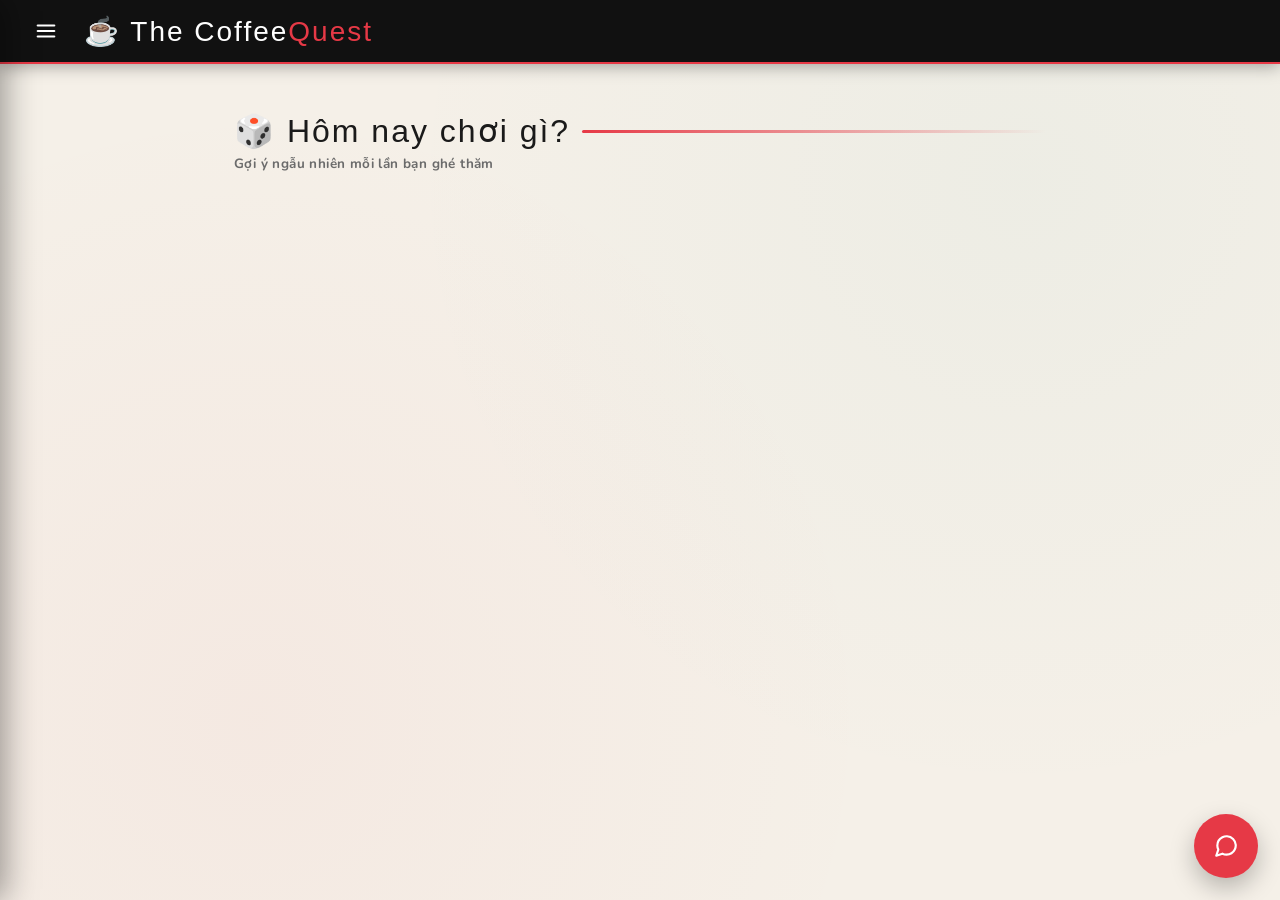
==== commit 2715bceb: "Update index.html" ====
--- a/index.html
+++ b/index.html
@@ -10,10 +10,6 @@
   <link rel="preconnect" href="https://doublevcute-default-rtdb.asia-southeast1.firebasedatabase.app">
   <link rel="preconnect" href="https://fonts.googleapis.com">
   <link rel="preconnect" href="https://fonts.gstatic.com" crossorigin>
-
-  <!-- ► CSS tách thành <link> riêng thay vì @import trong style.css,
-       để trình duyệt tải song song thay vì tuần tự (waterfall).
-       Thứ tự PHẢI giữ nguyên: variables.css load đầu, responsive.css load cuối. -->
   <link rel="stylesheet" href="css/base/variables.css"/>
   <link rel="stylesheet" href="css/base/reset.css"/>
   <link rel="stylesheet" href="css/base/header-menu.css"/>
@@ -25,7 +21,7 @@
   <link rel="stylesheet" href="css/base/responsive.css"/>
   <link rel="stylesheet" href="css/chat.css"/>
 
-  <link href="https://fonts.googleapis.com/css2?family=Bebas+Neue&family=Nunito:wght@400;600;700;800&display=swap" rel="stylesheet"/>
+  <link href="https://fonts.googleapis.com/css2?family=Oswald:wght@500;600;700&family=Nunito:wght@400;600;700;800&display=swap" rel="stylesheet"/>
 </head>  
 <body>
 
@@ -63,6 +59,7 @@
   <div class="menu-item" onclick="goNews()">📰 Tin tức - Daily Quest</div>
   <div class="menu-item" onclick="goBoardgame()">🎲 Luật Boardgame</div>
   <div class="menu-item" onclick="goContact()">📍 Thông tin liên hệ</div>
+  <div class="menu-item" onclick="goMembership()">🎮 Thẻ thành viên</div>
   <div class="menu-item" onclick="goSettings()">⚙️ Cài đặt cá nhân</div>
 </div>
 <div id="menu-overlay"></div>
@@ -130,9 +127,12 @@
 <!-- ══ SCRIPTS — thứ tự quan trọng ══ -->
 <script src="js/shared-config.js"></script>
 <script src="js/shared-emoji.js"></script>
+<script src="js/shared-categories.js"></script>
 <script src="js/shared-utils.js"></script>
 <script src="js/data.js"></script>
 <script src="js/app.js"></script>
+<script src="js/membership.js"></script>
+<script src="js/theme.js"></script>
 <script type="module" src="js/chat.js"></script>
   
 </body>
--- a/css/base/boardgame-detail.css
+++ b/css/base/boardgame-detail.css
@@ -301,6 +301,30 @@
 .no-video .nv-icon { font-size: 2.8rem; }
 .no-video a { color: #457b9d; font-weight: 700; }
 
+/* PDF luật chơi (Google Drive preview) */
+.pdf-frame {
+  aspect-ratio: 3/4;
+  max-height: 720px;
+  background: #111;
+  border-radius: var(--r-lg);
+  overflow: hidden;
+  border: 2px solid var(--border);
+}
+.pdf-frame iframe {
+  width: 100%;
+  height: 100%;
+  border: none;
+}
+.pdf-open-link {
+  display: inline-flex;
+  align-items: center;
+  gap: 6px;
+  margin-top: 10px;
+  font-size: .82rem;
+  font-weight: 800;
+  color: var(--accent);
+}
+
 
 /* ══════════════════════════════════════════════════════════════════
    10. RELATED GAMES
--- a/css/base/pages.css
+++ b/css/base/pages.css
@@ -104,3 +104,106 @@
   opacity: .9;
   transform: translateY(-1px);
 }
+
+/* ══════════════════════════════════════════════════════════════════
+   13. MEMBERSHIP PAGE — Thẻ thành viên Coffee Quest
+   ══════════════════════════════════════════════════════════════════ */
+.membership-page {
+  max-width: 600px;
+  margin: 0 auto;
+  padding: 44px 24px 80px;
+  animation: fadeUp .4s ease both;
+}
+.membership-page h1 {
+  font-family: 'Bebas Neue', sans-serif;
+  font-size: 2rem;
+  letter-spacing: 1.5px;
+  margin-bottom: 8px;
+}
+.membership-sub {
+  color: var(--muted);
+  font-size: .9rem;
+  margin-bottom: 24px;
+  line-height: 1.6;
+}
+.membership-lookup {
+  display: flex;
+  gap: 10px;
+  margin-bottom: 24px;
+}
+.membership-lookup input {
+  flex: 1;
+  border: 2px solid var(--border);
+  border-radius: var(--r-md);
+  padding: 12px 14px;
+  font-size: .95rem;
+  font-family: 'Nunito', sans-serif;
+  font-weight: 600;
+  outline: none;
+  transition: border-color var(--t);
+}
+.membership-lookup input:focus { border-color: var(--accent); }
+.membership-lookup button {
+  background: var(--accent);
+  color: #fff;
+  border: none;
+  border-radius: var(--r-md);
+  padding: 0 22px;
+  font-weight: 800;
+  cursor: pointer;
+  transition: opacity var(--t);
+}
+.membership-lookup button:hover { opacity: .9; }
+
+.member-card {
+  background: var(--card);
+  border: 2px solid var(--border);
+  border-radius: var(--r-xl);
+  padding: 26px;
+  animation: fadeUp .3s ease both;
+}
+.member-rank {
+  font-family: 'Bebas Neue', sans-serif;
+  font-size: 1.6rem;
+  letter-spacing: 1px;
+  margin-bottom: 4px;
+}
+.member-xp-bar-outer {
+  height: 12px;
+  background: var(--tag-bg);
+  border-radius: 8px;
+  overflow: hidden;
+  margin: 12px 0 6px;
+}
+.member-xp-bar-fill {
+  height: 100%;
+  background: var(--accent);
+  border-radius: 8px;
+  transition: width .4s ease;
+}
+.member-xp-label {
+  font-size: .78rem;
+  color: var(--muted);
+  font-weight: 700;
+  margin-bottom: 18px;
+}
+.member-perks {
+  display: flex;
+  flex-wrap: wrap;
+  gap: 8px;
+  margin-top: 6px;
+}
+.member-perk-chip {
+  font-size: .74rem;
+  font-weight: 800;
+  padding: 5px 13px;
+  border-radius: 100px;
+  background: var(--tag-bg);
+  color: var(--ink);
+}
+.member-not-found {
+  color: var(--muted);
+  text-align: center;
+  padding: 24px;
+  font-size: .9rem;
+}
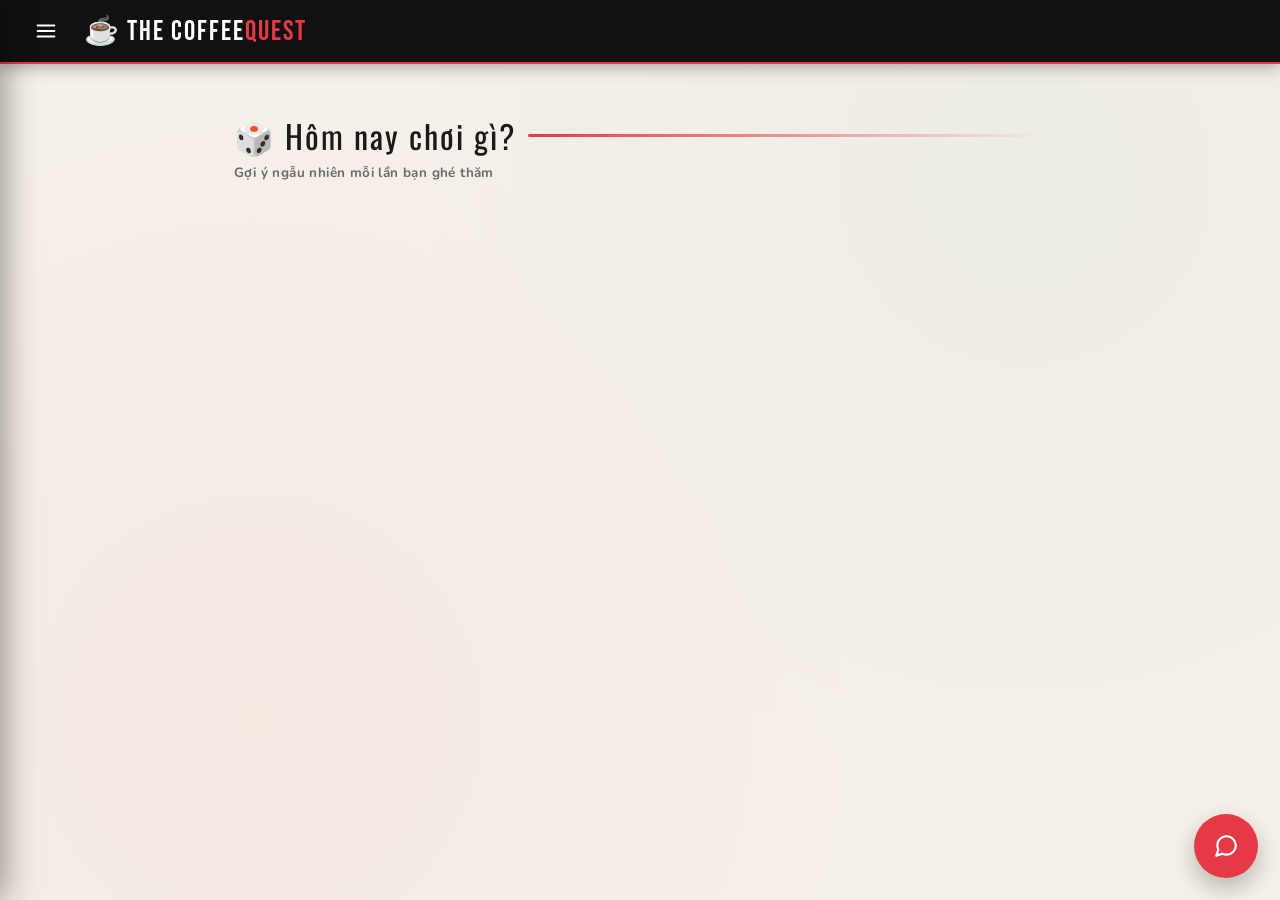
==== commit bea56372: "Update index.html" ====
--- a/index.html
+++ b/index.html
@@ -20,7 +20,7 @@
   <link rel="stylesheet" href="css/base/modals.css"/>
   <link rel="stylesheet" href="css/base/responsive.css"/>
   <link rel="stylesheet" href="css/chat.css"/>
-
+  <link href="https://fonts.googleapis.com/css2?family=Bebas+Neue&family=Oswald:wght@500;600;700&family=Nunito:wght@400;600;700;800&display=swap" rel="stylesheet"/>
   <link href="https://fonts.googleapis.com/css2?family=Oswald:wght@500;600;700&family=Nunito:wght@400;600;700;800&display=swap" rel="stylesheet"/>
 </head>  
 <body>
--- a/css/base/variables.css
+++ b/css/base/variables.css
@@ -80,4 +80,85 @@
   --z-modal:    9500; /* username modal, admin modal */
   --z-lightbox: 9800; /* lightbox ảnh */
   --z-toast:    9900; /* toast notification */
+
+   /* --- Font — MỚI ---
+     ► Bebas Neue KHÔNG hỗ trợ dấu tiếng Việt → đổi sang Oswald
+       (condensed/bold, hỗ trợ đủ dấu tiếng Việt). */
+  --font-display: 'Oswald', 'Nunito', sans-serif;
+  --font-body:    'Nunito', sans-serif;
 }
+
+/* ══════════════════════════════════════════════════════════════════
+   THEME OVERRIDES — MỚI
+   ─────────────────────────────────────────────────────────────────
+   Chọn theme ở trang Cài đặt → js/theme.js gán data-theme lên <html>.
+   Mỗi theme chỉ override token màu, KHÔNG đổi layout/spacing.
+   ══════════════════════════════════════════════════════════════════ */
+
+/* 🎄 GIÁNG SINH */
+html[data-theme="christmas"] {
+  --bg:          #f4f8f2;
+  --card:        #ffffff;
+  --surface-2:   #eef6ec;
+  --tag-bg:      #e6f2e2;
+  --ink:         #14261a;
+  --muted:       #5c6b60;
+  --border:      #d8e6d2;
+  --accent:      #c8102e;
+  --accent-glow: rgba(200,16,46,.18);
+  --green:       #146b3a;
+  --yellow:      #e8b923;
+  --header-bg:   #0b3d24;
+  --menu-bg:     #0b3d24;
+}
+
+/* 🎃 HALLOWEEN */
+html[data-theme="halloween"] {
+  --bg:          #1b1224;
+  --card:        #241a30;
+  --surface-2:   #201729;
+  --tag-bg:      #2e2138;
+  --ink:         #f3ecff;
+  --muted:       #b6a8c9;
+  --border:      #3c2c4a;
+  --accent:      #ff7518;
+  --accent-glow: rgba(255,117,24,.25);
+  --green:       #7ac74f;
+  --yellow:      #ffcc33;
+  --header-bg:   #0d0712;
+  --menu-bg:     #0d0712;
+}
+
+/* 💘 VALENTINE */
+html[data-theme="valentine"] {
+  --bg:          #fff3f6;
+  --card:        #ffffff;
+  --surface-2:   #ffe9f0;
+  --tag-bg:      #ffdce6;
+  --ink:         #3d0f22;
+  --muted:       #8a6270;
+  --border:      #f6c9d6;
+  --accent:      #e0316b;
+  --accent-glow: rgba(224,49,107,.2);
+  --green:       #2a9d8f;
+  --yellow:      #f4a6c1;
+  --header-bg:   #4a1327;
+  --menu-bg:     #4a1327;
+}
+
+/* 🇻🇳 TÔI YÊU VIỆT NAM */
+html[data-theme="vietnam"] {
+  --bg:          #fffaf0;
+  --card:        #ffffff;
+  --surface-2:   #fff3d6;
+  --tag-bg:      #ffe9b8;
+  --ink:         #1a1a1a;
+  --muted:       #6b5b3a;
+  --border:      #ffe0a0;
+  --accent:      #da251d;
+  --accent-glow: rgba(218,37,29,.2);
+  --green:       #146b3a;
+  --yellow:      #ffcd00;
+  --header-bg:   #da251d;
+  --menu-bg:     #da251d;
+}
--- a/css/base/header-menu.css
+++ b/css/base/header-menu.css
@@ -22,7 +22,7 @@
 
 /* Logo */
 .logo {
-  font-family: 'Bebas Neue', sans-serif;
+  font-family: 'Bebas Neue', 'Oswald', sans-serif;
   font-size: 1.75rem;
   letter-spacing: 2px;
   color: var(--accent);
@@ -69,7 +69,7 @@
   border: 2px solid #333;
   border-radius: var(--r-md);
   color: #fff;
-  font-family: 'Nunito', sans-serif;
+  font-family: var(--font-body);
   font-size: .92rem;
   font-weight: 600;
   padding: 9px 42px 9px 15px;
@@ -178,7 +178,7 @@
   box-shadow: 0 4px 14px var(--accent-glow);
 }
 .menu-title {
-  font-family: 'Bebas Neue', sans-serif;
+  font-family: var(--font-display);
   font-size: 1.1rem;
   letter-spacing: 1.5px;
   color: #fff;
--- a/css/base/news-banner.css
+++ b/css/base/news-banner.css
@@ -70,7 +70,7 @@
 }
 .banner-content h1 {
   font-size: clamp(3rem, 8vw, 7rem);
-  font-family: 'Bebas Neue', sans-serif;
+  font-family: var(--font-display);
   letter-spacing: 4px;
   margin-bottom: 16px;
 }
@@ -94,7 +94,7 @@
 
 /* Tiêu đề section */
 .daily-pick-heading {
-  font-family: 'Bebas Neue', sans-serif;
+  font-family: var(--font-display);
   font-size: 2rem;
   letter-spacing: 2px;
   color: var(--ink);
@@ -171,7 +171,7 @@
 }
 
 .daily-pick-name {
-  font-family: 'Bebas Neue', sans-serif;
+  font-family: var(--font-display);
   font-size: 1.85rem;
   letter-spacing: 1.5px;
   line-height: 1.1;
--- a/css/base/boardgame-list.css
+++ b/css/base/boardgame-list.css
@@ -70,7 +70,7 @@
   display: block;
 }
 #empty h3 {
-  font-family: 'Bebas Neue', sans-serif;
+  font-family: var(--font-display);
   font-size: 1.8rem;
   color: var(--muted);
 }
@@ -143,7 +143,7 @@
 .game-card:hover .card-emoji { transform: rotate(-5deg) scale(1.1); }  /* ► Xóa nếu không muốn emoji xoay */
 
 .card-title {
-  font-family: 'Bebas Neue', sans-serif;
+  font-family: var(--font-display);
   font-size: 1.35rem;
   letter-spacing: 1px;
   line-height: 1.1;
--- a/css/base/boardgame-detail.css
+++ b/css/base/boardgame-detail.css
@@ -73,7 +73,7 @@
   margin-bottom: 12px;
 }
 .hero-title {
-  font-family: 'Bebas Neue', sans-serif;
+  font-family: var(--font-display);
   font-size: clamp(2.2rem, 5vw, 3.8rem);
   letter-spacing: 2px;
   color: #fff;
@@ -109,7 +109,7 @@
 
 /* Tiêu đề từng section */
 .d-head {
-  font-family: 'Bebas Neue', sans-serif;
+  font-family: var(--font-display);
   font-size: 1.2rem;
   letter-spacing: 1px;
   color: var(--accent);
@@ -337,7 +337,7 @@
 .related-inner { max-width: 860px; margin: 0 auto; }
 
 .related-title {
-  font-family: 'Bebas Neue', sans-serif;
+  font-family: var(--font-display);
   font-size: 1.6rem;
   letter-spacing: 1px;
   color: var(--ink);
@@ -377,7 +377,7 @@
 .rel-body { padding: 14px; }
 .rel-emoji { font-size: 24px; display: block; margin-bottom: 8px; }
 .rel-name {
-  font-family: 'Bebas Neue', sans-serif;
+  font-family: var(--font-display);
   font-size: 1.1rem;
   letter-spacing: .8px;
   margin-bottom: 8px;
--- a/css/base/pages.css
+++ b/css/base/pages.css
@@ -10,7 +10,7 @@
   animation: fadeUp .4s ease both;
 }
 .contact-page h1 {
-  font-family: 'Bebas Neue', sans-serif;
+  font-family: var(--font-display);
   font-size: 2rem;
   letter-spacing: 1.5px;
   margin-bottom: 20px;
@@ -52,7 +52,7 @@
   animation: fadeUp .4s ease both;
 }
 .settings-page h1 {
-  font-family: 'Bebas Neue', sans-serif;
+  font-family: var(--font-display);
   font-size: 2rem;
   letter-spacing: 1.5px;
   margin-bottom: 28px;
@@ -80,7 +80,7 @@
   border-radius: var(--r-md);
   padding: 12px 14px;
   font-size: .95rem;
-  font-family: 'Nunito', sans-serif;
+  font-family: var(--font-body);
   font-weight: 600;
   outline: none;
   transition: border-color var(--t), box-shadow var(--t);
@@ -103,6 +103,42 @@
 .setting-box button:hover {
   opacity: .9;
   transform: translateY(-1px);
+}
+
+/* ── THEME PICKER — MỚI ── */
+.theme-picker {
+  display: flex;
+  flex-wrap: wrap;
+  gap: 10px;
+}
+.theme-chip {
+  display: flex;
+  align-items: center;
+  gap: 8px;
+  padding: 10px 16px;
+  border-radius: var(--r-md);
+  border: 2px solid var(--border);
+  background: var(--surface-2);
+  color: var(--ink);
+  font-family: var(--font-body);
+  font-size: .85rem;
+  font-weight: 700;
+  cursor: pointer;
+  transition: border-color var(--t), background var(--t), transform var(--t);
+}
+.theme-chip:hover {
+  border-color: var(--accent);
+  transform: translateY(-1px);
+}
+.theme-chip.active {
+  background: var(--accent);
+  border-color: var(--accent);
+  color: #fff;
+  box-shadow: 0 4px 14px var(--accent-glow);
+}
+.theme-chip-icon {
+  font-size: 1.1rem;
+  line-height: 1;
 }
 
 /* ══════════════════════════════════════════════════════════════════
@@ -115,7 +151,7 @@
   animation: fadeUp .4s ease both;
 }
 .membership-page h1 {
-  font-family: 'Bebas Neue', sans-serif;
+  font-family: var(--font-display);
   font-size: 2rem;
   letter-spacing: 1.5px;
   margin-bottom: 8px;
@@ -137,7 +173,7 @@
   border-radius: var(--r-md);
   padding: 12px 14px;
   font-size: .95rem;
-  font-family: 'Nunito', sans-serif;
+  font-family: var(--font-body);
   font-weight: 600;
   outline: none;
   transition: border-color var(--t);
@@ -163,7 +199,7 @@
   animation: fadeUp .3s ease both;
 }
 .member-rank {
-  font-family: 'Bebas Neue', sans-serif;
+  font-family: var(--font-display);
   font-size: 1.6rem;
   letter-spacing: 1px;
   margin-bottom: 4px;
--- a/css/base/modals.css
+++ b/css/base/modals.css
@@ -47,7 +47,7 @@
   box-shadow: 0 8px 24px var(--accent-glow);
 }
 .username-card h2 {
-  font-family: 'Bebas Neue', sans-serif;
+  font-family: var(--font-display);
   font-size: 1.9rem;
   letter-spacing: 1px;
   margin-bottom: 8px;
@@ -64,7 +64,7 @@
   border-radius: var(--r-md);
   padding: 14px 16px;
   font-size: 1rem;
-  font-family: 'Nunito', sans-serif;
+  font-family: var(--font-body);
   font-weight: 600;
   outline: none;
   margin-bottom: 14px;
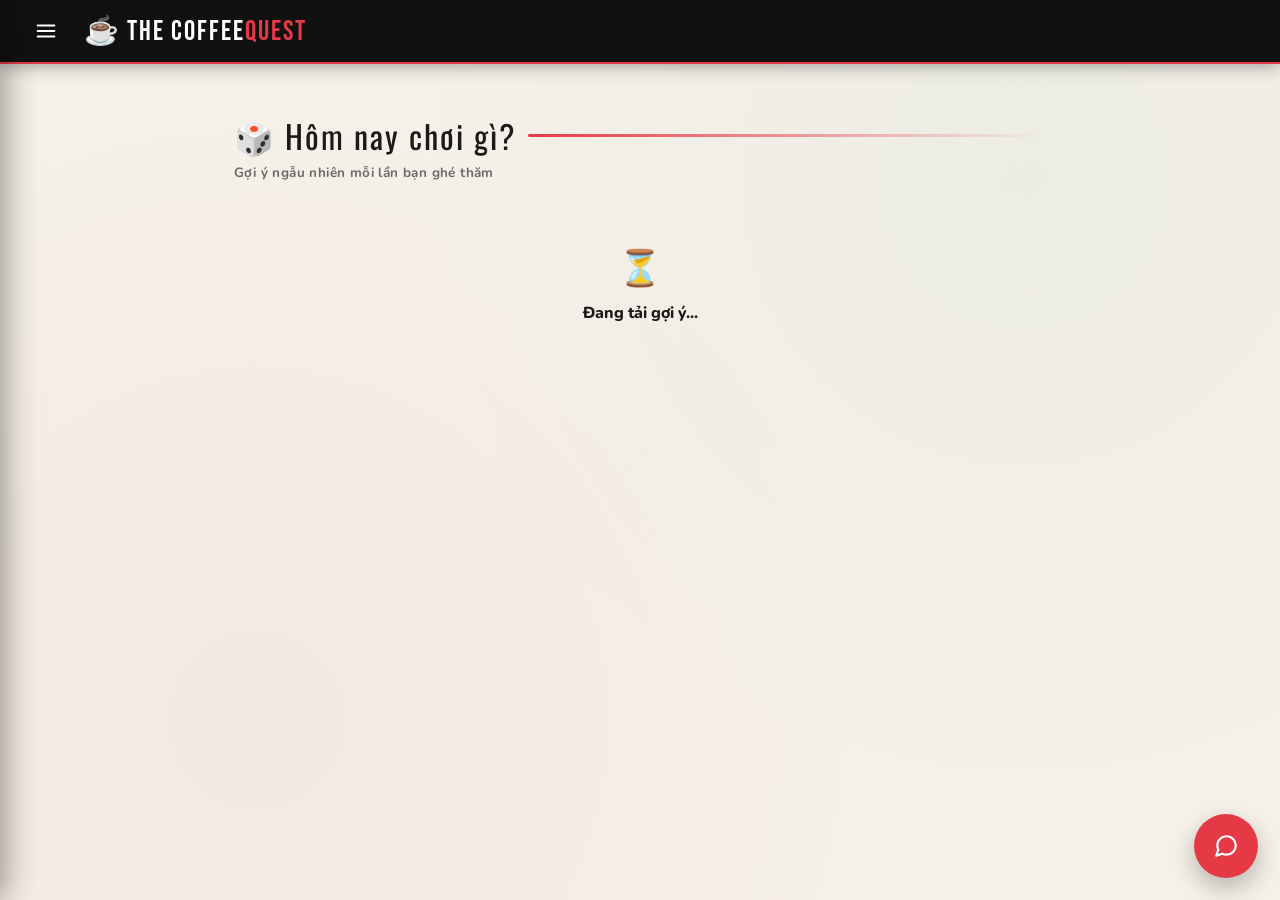
==== commit ccc88b5f: "Update index.html" ====
--- a/index.html
+++ b/index.html
@@ -130,7 +130,18 @@
 <script src="js/shared-categories.js"></script>
 <script src="js/shared-utils.js"></script>
 <script src="js/data.js"></script>
-<script src="js/app.js"></script>
+
+<!-- ⚠️ MỚI: thay cho js/app.js (đã tách nhỏ) — GIỮ ĐÚNG THỨ TỰ -->
+<script src="js/app/app-state.js"></script>
+<script src="js/app/app-menu-header.js"></script>
+<script src="js/app/app-router.js"></script>
+<script src="js/app/app-boardgame-list.js"></script>
+<script src="js/app/app-boardgame-detail.js"></script>
+<script src="js/app/app-daily-pick.js"></script>
+<script src="js/app/app-settings.js"></script>
+<script src="js/app/app-lightbox.js"></script>
+<script src="js/app/app-init.js"></script>
+
 <script src="js/membership.js"></script>
 <script src="js/theme.js"></script>
 <script type="module" src="js/chat.js"></script>
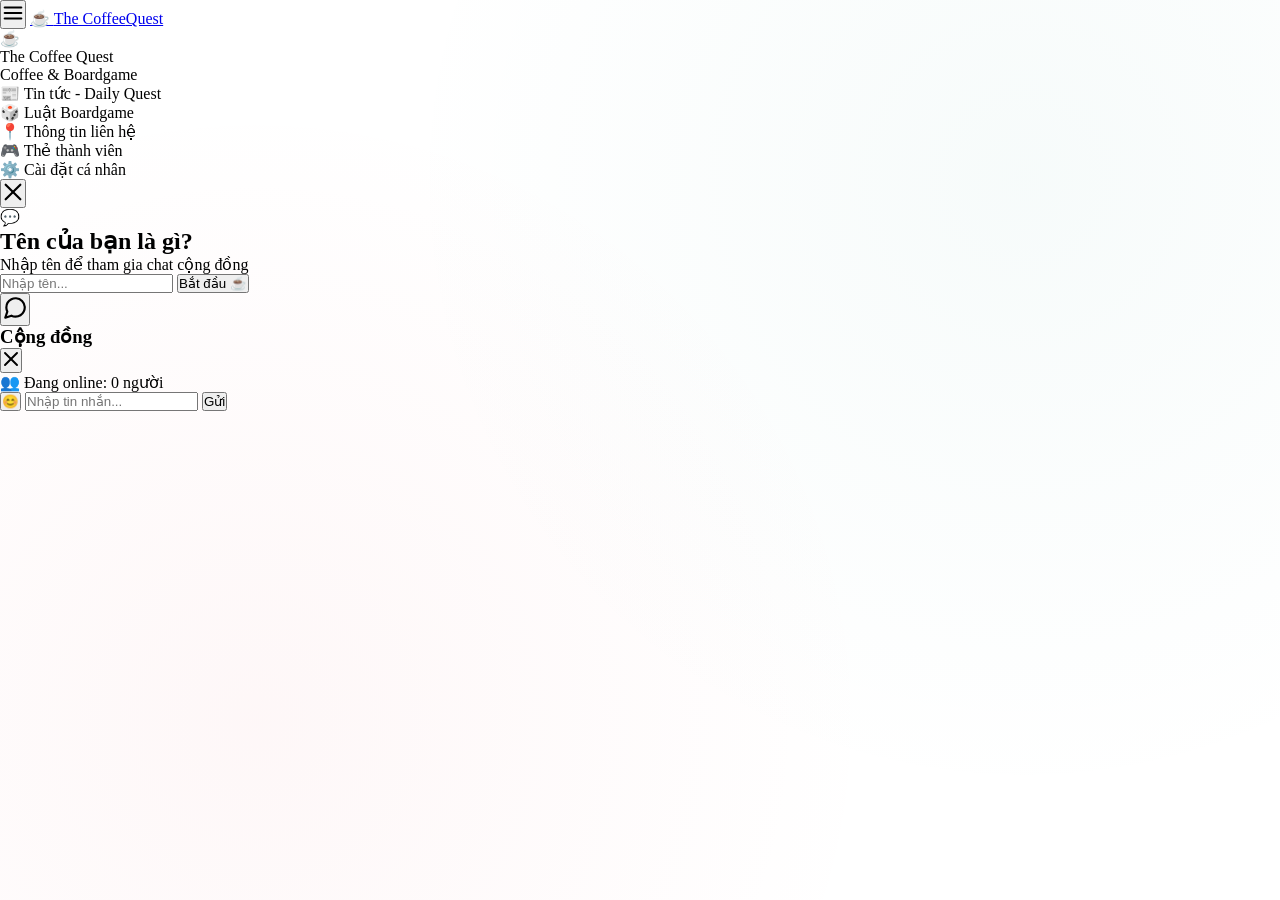
==== commit eaadd87f: "Add files via upload" ====
--- a/index.html
+++ b/index.html
@@ -130,18 +130,7 @@
 <script src="js/shared-categories.js"></script>
 <script src="js/shared-utils.js"></script>
 <script src="js/data.js"></script>
-
-<!-- ⚠️ MỚI: thay cho js/app.js (đã tách nhỏ) — GIỮ ĐÚNG THỨ TỰ -->
-<script src="js/app/app-state.js"></script>
-<script src="js/app/app-menu-header.js"></script>
-<script src="js/app/app-router.js"></script>
-<script src="js/app/app-boardgame-list.js"></script>
-<script src="js/app/app-boardgame-detail.js"></script>
-<script src="js/app/app-daily-pick.js"></script>
-<script src="js/app/app-settings.js"></script>
-<script src="js/app/app-lightbox.js"></script>
-<script src="js/app/app-init.js"></script>
-
+<script src="js/app.js"></script>
 <script src="js/membership.js"></script>
 <script src="js/theme.js"></script>
 <script type="module" src="js/chat.js"></script>
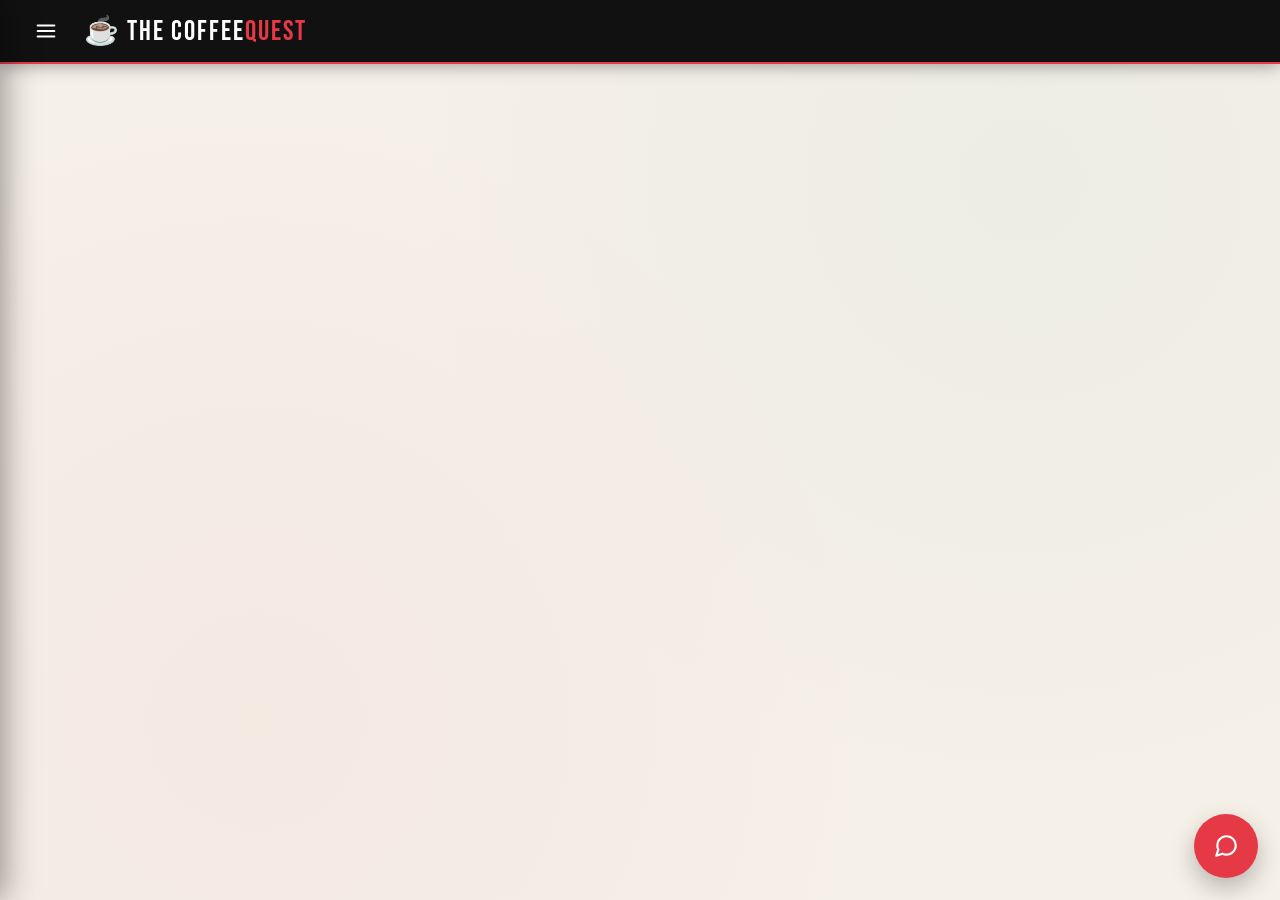
==== commit 004abf58: "Add files via upload" ====
--- a/index.html
+++ b/index.html
@@ -130,7 +130,18 @@
 <script src="js/shared-categories.js"></script>
 <script src="js/shared-utils.js"></script>
 <script src="js/data.js"></script>
-<script src="js/app.js"></script>
+
+<!-- ⚠️ MỚI: thay cho js/app.js (đã tách nhỏ) — GIỮ ĐÚNG THỨ TỰ -->
+<script src="js/app/app-state.js"></script>
+<script src="js/app/app-menu-header.js"></script>
+<script src="js/app/app-router.js"></script>
+<script src="js/app/app-boardgame-list.js"></script>
+<script src="js/app/app-boardgame-detail.js"></script>
+<script src="js/app/app-daily-pick.js"></script>
+<script src="js/app/app-settings.js"></script>
+<script src="js/app/app-lightbox.js"></script>
+<script src="js/app/app-init.js"></script>
+
 <script src="js/membership.js"></script>
 <script src="js/theme.js"></script>
 <script type="module" src="js/chat.js"></script>
--- a/css/base/variables.css
+++ b/css/base/variables.css
@@ -0,0 +1,164 @@
+/* ══════════════════════════════════════════════════════════════════
+   1. CSS VARIABLES
+   ─────────────────────────────────────────────────────────────────
+   ► Thay đổi các giá trị ở đây để ảnh hưởng toàn bộ giao diện.
+   ► Không cần sửa ở nhiều chỗ khác nhau nữa.
+
+   ⚠️ SỬA (UI/UX audit — ưu tiên cao):
+   - --muted đổi từ #888888 → #6b6b6b: màu cũ trên nền --bg (#f5f0e8)
+     chỉ đạt tỷ lệ tương phản ~2.8:1, KHÔNG đạt chuẩn WCAG AA (4.5:1)
+     cho text thường. Giá trị mới đạt ~4.6:1 trên cả --bg và --card.
+   - Thêm --focus-ring: dùng cho outline khi điều hướng bằng bàn phím
+     (:focus-visible) — trước đây KHÔNG có nơi nào định nghĩa, người
+     dùng bàn phím không biết đang ở đâu trên trang.
+   - Thêm bộ token --z-*: trước đây z-index rải rác (100, 200, 499,
+     500, 99999, 999999...) không theo hệ thống nào, dễ xung đột khi
+     thêm component mới. Giờ quy về 1 thang chuẩn.
+   ══════════════════════════════════════════════════════════════════ */
+:root {
+  /* --- Màu nền & bề mặt --- */
+  --bg:          #f5f0e8;   /* nền toàn trang (kem nhạt) */
+  --card:        #ffffff;   /* nền card */
+  --surface-2:   #faf6ef;   /* nền phụ (filter bar, daily pick...) */
+  --tag-bg:      #f0ebe0;   /* nền chip/tag nhỏ */
+
+  /* --- Màu chữ --- */
+  --ink:         #1a1a1a;   /* chữ chính */
+  /* ► FIX contrast: #888 cũ chỉ ~2.8:1 trên --bg, không đạt WCAG AA.
+       #6b6b6b đạt ~4.6:1 trên cả --bg và --card. */
+  --muted:       #6b6b6b;   /* chữ phụ, placeholder */
+
+  /* --- Màu đường viền --- */
+  --border:      #e0d8cc;
+
+  /* --- Màu nhấn --- */
+  /* ► ĐỔI --accent để thay màu đỏ chủ đạo (nút, tag nổi bật...) */
+  --accent:      #e63946;
+  --accent-glow: rgba(230, 57, 70, .18);
+
+  /* --- Màu phụ --- */
+  --green:       #2a9d8f;   /* dùng cho "điều kiện thắng" */
+  --yellow:      #e9c46a;   /* dùng cho số đếm ở header */
+
+  /* --- Header --- */
+  /* ► Đổi --header-bg để thay màu header (hiện tại là đen) */
+  --header-bg:   #111111;
+  --header-h:    64px;      /* chiều cao header */
+
+  /* --- Menu bên --- */
+  --menu-bg:     #111111;
+  --menu-w:      280px;     /* chiều rộng side menu */
+
+  /* --- Bo góc --- */
+  /* ► Giảm xuống 0 để giao diện vuông vức kiểu "brutal" */
+  --r-sm:  10px;
+  --r-md:  14px;
+  --r-lg:  20px;
+  --r-xl:  24px;
+
+  /* --- Bóng đổ --- */
+  --shadow-sm:  0 2px 8px rgba(0,0,0,.08);
+  --shadow-md:  0 8px 24px rgba(0,0,0,.12);
+  --shadow-lg:  0 20px 60px rgba(0,0,0,.22);
+
+  /* --- Transition mặc định --- */
+  /* ► Tăng thời gian lên (vd: .3s) để animation chậm hơn */
+  --t: .18s ease;
+
+  /* --- Focus ring (bàn phím) — MỚI --- */
+  --focus-ring: 0 0 0 3px #fff, 0 0 0 6px var(--accent);
+
+  /* --- Z-index scale — MỚI, quy về 1 thang duy nhất ---
+     Dùng thay cho các số rời rạc cũ (100, 200, 499, 500, 99999,
+     999999...). Component mới chỉ cần chọn đúng tầng, không cần
+     đoán số. */
+  --z-sticky:   100;  /* filter-bar sticky */
+  --z-header:   200;  /* site-header */
+  --z-overlay:  499;  /* menu-overlay */
+  --z-drawer:   500;  /* side-menu */
+  --z-widget:   9000; /* chat widget nổi */
+  --z-modal:    9500; /* username modal, admin modal */
+  --z-lightbox: 9800; /* lightbox ảnh */
+  --z-toast:    9900; /* toast notification */
+
+   /* --- Font — MỚI ---
+     ► Bebas Neue KHÔNG hỗ trợ dấu tiếng Việt → đổi sang Oswald
+       (condensed/bold, hỗ trợ đủ dấu tiếng Việt). */
+  --font-display: 'Oswald', 'Nunito', sans-serif;
+  --font-body:    'Nunito', sans-serif;
+}
+
+/* ══════════════════════════════════════════════════════════════════
+   THEME OVERRIDES — MỚI
+   ─────────────────────────────────────────────────────────────────
+   Chọn theme ở trang Cài đặt → js/theme.js gán data-theme lên <html>.
+   Mỗi theme chỉ override token màu, KHÔNG đổi layout/spacing.
+   ══════════════════════════════════════════════════════════════════ */
+
+/* 🎄 GIÁNG SINH */
+html[data-theme="christmas"] {
+  --bg:          #f4f8f2;
+  --card:        #ffffff;
+  --surface-2:   #eef6ec;
+  --tag-bg:      #e6f2e2;
+  --ink:         #14261a;
+  --muted:       #5c6b60;
+  --border:      #d8e6d2;
+  --accent:      #c8102e;
+  --accent-glow: rgba(200,16,46,.18);
+  --green:       #146b3a;
+  --yellow:      #e8b923;
+  --header-bg:   #0b3d24;
+  --menu-bg:     #0b3d24;
+}
+
+/* 🎃 HALLOWEEN */
+html[data-theme="halloween"] {
+  --bg:          #1b1224;
+  --card:        #241a30;
+  --surface-2:   #201729;
+  --tag-bg:      #2e2138;
+  --ink:         #f3ecff;
+  --muted:       #b6a8c9;
+  --border:      #3c2c4a;
+  --accent:      #ff7518;
+  --accent-glow: rgba(255,117,24,.25);
+  --green:       #7ac74f;
+  --yellow:      #ffcc33;
+  --header-bg:   #0d0712;
+  --menu-bg:     #0d0712;
+}
+
+/* 💘 VALENTINE */
+html[data-theme="valentine"] {
+  --bg:          #fff3f6;
+  --card:        #ffffff;
+  --surface-2:   #ffe9f0;
+  --tag-bg:      #ffdce6;
+  --ink:         #3d0f22;
+  --muted:       #8a6270;
+  --border:      #f6c9d6;
+  --accent:      #e0316b;
+  --accent-glow: rgba(224,49,107,.2);
+  --green:       #2a9d8f;
+  --yellow:      #f4a6c1;
+  --header-bg:   #4a1327;
+  --menu-bg:     #4a1327;
+}
+
+/* 🇻🇳 TÔI YÊU VIỆT NAM */
+html[data-theme="vietnam"] {
+  --bg:          #fffaf0;
+  --card:        #ffffff;
+  --surface-2:   #fff3d6;
+  --tag-bg:      #ffe9b8;
+  --ink:         #1a1a1a;
+  --muted:       #6b5b3a;
+  --border:      #ffe0a0;
+  --accent:      #da251d;
+  --accent-glow: rgba(218,37,29,.2);
+  --green:       #146b3a;
+  --yellow:      #ffcd00;
+  --header-bg:   #da251d;
+  --menu-bg:     #da251d;
+}
--- a/css/base/header-menu.css
+++ b/css/base/header-menu.css
@@ -0,0 +1,239 @@
+/* ══════════════════════════════════════════════════════════════════
+   3. HEADER
+   ─────────────────────────────────────────────────────────────────
+   ► Đổi --header-bg (trong base/variables.css) để thay màu nền.
+   ► Đổi --header-h để tăng chiều cao.
+   ══════════════════════════════════════════════════════════════════ */
+.site-header {
+  background: var(--header-bg);
+  color: #fff;
+  height: var(--header-h);
+  padding: 0 24px;
+  display: flex;
+  align-items: center;
+  gap: 16px;
+  position: sticky;
+  top: 0;
+  z-index: var(--z-header);
+  box-shadow: 0 2px 16px rgba(0,0,0,.35);
+  /* ► Xóa dòng border-bottom để bỏ line đỏ dưới header */
+  border-bottom: 2px solid var(--accent);
+}
+
+/* Logo */
+.logo {
+  font-family: 'Bebas Neue', 'Oswald', sans-serif;
+  font-size: 1.75rem;
+  letter-spacing: 2px;
+  color: var(--accent);
+  white-space: nowrap;
+  cursor: pointer;
+  text-decoration: none;
+  flex-shrink: 0;
+  /* Đẩy phần còn lại sang phải */
+  margin-right: auto;
+  transition: opacity var(--t);
+}
+.logo:hover { opacity: .85; }
+.logo span { color: #fff; }
+
+/* Nút hamburger menu
+   ⚠️ SỬA: trước đây dùng ký tự "☰" (font-size 22px). Giờ chứa <svg>
+   nên cần flex căn giữa + đảm bảo vùng chạm tối thiểu 44×44px
+   (touch-target-size — UI/UX audit ưu tiên cao). */
+#menu-toggle {
+  background: none;
+  border: none;
+  cursor: pointer;
+  color: #fff;
+  width: 44px;
+  height: 44px;
+  display: flex;
+  align-items: center;
+  justify-content: center;
+  flex-shrink: 0;
+  border-radius: var(--r-sm);
+  transition: background var(--t);
+}
+#menu-toggle:hover { background: rgba(255,255,255,.1); }
+
+/* Search trong header (chỉ hiện ở trang boardgame) */
+.search-wrap {
+  flex: 1;
+  position: relative;
+  max-width: 440px;
+}
+.search-wrap input {
+  width: 100%;
+  background: #222;
+  border: 2px solid #333;
+  border-radius: var(--r-md);
+  color: #fff;
+  font-family: var(--font-body);
+  font-size: .92rem;
+  font-weight: 600;
+  padding: 9px 42px 9px 15px;
+  outline: none;
+  transition: border-color var(--t), background var(--t);
+}
+.search-wrap input:focus {
+  border-color: var(--accent);
+  background: #2a2a2a;
+}
+.search-wrap input::placeholder { color: #555; }
+.search-icon {
+  position: absolute;
+  right: 13px;
+  top: 50%;
+  transform: translateY(-50%);
+  font-size: 16px;
+  color: #555;
+  pointer-events: none;
+}
+
+/* Số lượng game đang hiển thị */
+.header-count {
+  color: #666;
+  font-size: .8rem;
+  font-weight: 700;
+  white-space: nowrap;
+}
+.header-count b { color: var(--yellow); }
+
+/* Khi ở trang không có search (news/contact/settings) */
+.site-header.news-mode .logo { margin-right: auto; }
+
+
+/* ══════════════════════════════════════════════════════════════════
+   4. SIDE MENU
+   ─────────────────────────────────────────────────────────────────
+   ► Đổi --menu-w để thay chiều rộng.
+   ► Đổi --menu-bg để thay màu nền menu.
+   ══════════════════════════════════════════════════════════════════ */
+#side-menu {
+  position: fixed;
+  top: 0;
+  left: 0;
+
+  width: var(--menu-w);
+  height: 100vh;
+
+  z-index: var(--z-drawer);
+
+  background: var(--menu-bg);
+
+  overflow-y: auto;
+
+  transform: translateX(-100%);
+  transition: transform .32s cubic-bezier(.4,0,.2,1);
+
+  will-change: transform;
+
+  box-shadow: 4px 0 32px rgba(0,0,0,.4);
+
+  contain: layout paint;
+}
+
+#side-menu.open {
+  transform: translateX(0);
+}
+
+/* Overlay tối phía sau menu */
+#menu-overlay {
+  position: fixed;
+  inset: 0;
+  background: rgba(0,0,0,.5);
+  opacity: 0;
+  visibility: hidden;
+  pointer-events: none;
+  transition: opacity .3s, visibility .3s;
+  z-index: var(--z-overlay);
+  /* Blur nhẹ nội dung đằng sau */
+  backdrop-filter: blur(2px);
+}
+#menu-overlay.show {
+  opacity: 1;
+  visibility: visible;
+  pointer-events: auto;
+}
+
+/* Header menu */
+.menu-header {
+  display: flex;
+  align-items: center;
+  gap: 14px;
+  padding: 28px 20px 20px;
+  border-bottom: 1px solid #222;
+}
+.menu-logo {
+  width: 46px;
+  height: 46px;
+  border-radius: 13px;
+  background: var(--accent);
+  font-size: 22px;
+  display: flex;
+  align-items: center;
+  justify-content: center;
+  flex-shrink: 0;
+  box-shadow: 0 4px 14px var(--accent-glow);
+}
+.menu-title {
+  font-family: var(--font-display);
+  font-size: 1.1rem;
+  letter-spacing: 1.5px;
+  color: #fff;
+}
+.menu-sub {
+  font-size: .7rem;
+  color: #555;
+  margin-top: 2px;
+  font-weight: 600;
+}
+
+/* Các mục trong menu */
+.menu-item {
+  display: flex;
+  align-items: center;
+  gap: 10px;
+  padding: 14px 18px;
+
+  color: #aaa;
+  font-weight: 700;
+  font-size: .92rem;
+
+  cursor: pointer;
+
+  border-radius: var(--r-md);
+  margin: 3px 10px;
+
+  opacity: .82;
+  transform: translateX(-10px);
+
+  transition:
+    opacity .22s ease,
+    transform .22s ease,
+    background .22s ease,
+    color .22s ease;
+}
+
+#side-menu.open .menu-item{
+  opacity:1;
+  transform:translateX(0);
+}
+
+#side-menu.open .menu-item:nth-child(1){transition-delay:.03s;}
+#side-menu.open .menu-item:nth-child(2){transition-delay:.06s;}
+#side-menu.open .menu-item:nth-child(3){transition-delay:.09s;}
+#side-menu.open .menu-item:nth-child(4){transition-delay:.12s;}
+#side-menu.open .menu-item:nth-child(5){transition-delay:.15s;}
+
+.menu-item:hover {
+  background: #1f1f1f;
+  color: #fff;
+  transform: translateX(4px);  /* ► Xóa dòng này nếu không muốn hiệu ứng trượt */
+}
+.menu-item.active {
+  background: var(--accent);
+  color: #fff;
+  box-shadow: 0 4px 14px var(--accent-glow);
+}
--- a/css/base/news-banner.css
+++ b/css/base/news-banner.css
@@ -0,0 +1,239 @@
+/* ══════════════════════════════════════════════════════════════════
+   5. BANNER (News page)
+   ─────────────────────────────────────────────────────────────────
+   ► Mỗi .banner-slide chiếm 100vh trên desktop.
+   ► Đổi height trong .banner-slide để thay chiều cao.
+   ► Đổi height trong responsive.css (≤768px) cho mobile.
+   ══════════════════════════════════════════════════════════════════ */
+
+/* Container banners — full width, không padding */
+.news-container {
+  width: 100%;
+  padding: 0;
+  margin: 0;
+}
+
+/* Mỗi banner */
+.banner-slide {
+  position: relative;
+  width: 100%;
+  /* ► Thay 100vh thành giá trị khác nếu muốn banner nhỏ hơn, vd: 70vh */
+  height: 80vh;
+  overflow: hidden;
+  background: #111;
+  display: block;
+}
+
+/* Ảnh banner fill toàn bộ */
+.banner-slide .banner-img {
+  position: absolute;
+  inset: 0;
+  width: 100%;
+  height: 100%;
+  object-fit: cover;
+  display: block;
+  /* ► Tăng thời gian để ảnh zoom vào chậm hơn khi load */
+  /*animation: bannerKenBurns 8s ease-out both;*/
+}
+
+/* ► Bật/tắt hiệu ứng Ken Burns (zoom nhẹ khi ảnh xuất hiện) */
+@keyframes bannerKenBurns {
+  from { transform: scale(1.04); }
+  to   { transform: scale(1); }
+}
+
+/* Vùng text trong banner */
+.banner-slide .banner-safe {
+  position: relative;
+  z-index: 2;
+  width: 100%;
+  height: 100%;
+  display: flex;
+  align-items: center;
+  justify-content: center;
+  padding: 80px min(10vw, 120px);
+  /* Gradient overlay để text dễ đọc */
+  background: linear-gradient(
+    to top,
+    rgba(0,0,0,.7)  0%,
+    rgba(0,0,0,.25) 50%,
+    transparent     100%
+  );
+}
+
+/* Nội dung text banner */
+.banner-content {
+  width: 100%;
+  max-width: 1200px;
+  color: #fff;
+  text-shadow: 0 4px 20px rgba(0,0,0,.6);
+}
+.banner-content h1 {
+  font-size: clamp(3rem, 8vw, 7rem);
+  font-family: var(--font-display);
+  letter-spacing: 4px;
+  margin-bottom: 16px;
+}
+.banner-content p {
+  font-size: clamp(1rem, 2vw, 1.5rem);
+  font-weight: 700;
+  max-width: 700px;
+}
+
+
+/* ══════════════════════════════════════════════════════════════════
+   6. DAILY PICK — "Hôm nay chơi gì?"
+   ─────────────────────────────────────────────────────────────────
+   ► Đổi padding của .daily-pick-section để điều chỉnh khoảng cách.
+   ══════════════════════════════════════════════════════════════════ */
+.daily-pick-section {
+  padding: 48px 24px 64px;
+  max-width: 860px;
+  margin: 0 auto;
+}
+
+/* Tiêu đề section */
+.daily-pick-heading {
+  font-family: var(--font-display);
+  font-size: 2rem;
+  letter-spacing: 2px;
+  color: var(--ink);
+  margin-bottom: 4px;
+  display: flex;
+  align-items: center;
+  gap: 12px;
+}
+/* Dòng kẻ sau tiêu đề */
+.daily-pick-heading::after {
+  content: '';
+  flex: 1;
+  height: 3px;
+  background: linear-gradient(to right, var(--accent), transparent);
+  border-radius: 2px;
+}
+
+.daily-pick-sub {
+  color: var(--muted);
+  font-size: .84rem;
+  font-weight: 700;
+  margin-bottom: 22px;
+  letter-spacing: .4px;
+}
+
+/* Card lớn */
+.daily-pick-card {
+  background: var(--card);
+  border: 2px solid var(--border);
+  border-radius: var(--r-xl);
+  overflow: hidden;
+  display: flex;
+  cursor: pointer;
+  transition: transform var(--t), box-shadow var(--t), border-color var(--t);
+  box-shadow: var(--shadow-sm);
+}
+.daily-pick-card:hover {
+  transform: translateY(-5px);
+  box-shadow: var(--shadow-md);
+  border-color: #c8c0b4;
+}
+
+.daily-pick-color-bar {
+  width: 7px;
+  flex-shrink: 0;
+}
+
+.daily-pick-body {
+  padding: 28px 28px 22px;
+  flex: 1;
+  display: flex;
+  flex-direction: column;
+  gap: 14px;
+}
+
+.daily-pick-top {
+  display: flex;
+  align-items: flex-start;
+  gap: 18px;
+}
+
+.daily-pick-emoji {
+  font-size: 46px;
+  width: 72px;
+  height: 72px;
+  background: var(--tag-bg);
+  border-radius: 18px;
+  display: flex;
+  align-items: center;
+  justify-content: center;
+  flex-shrink: 0;
+  /* ► Bật dòng dưới để emoji có hiệu ứng nảy */
+  /* animation: bounceIn .5s cubic-bezier(.34,1.56,.64,1) both; */
+}
+
+.daily-pick-name {
+  font-family: var(--font-display);
+  font-size: 1.85rem;
+  letter-spacing: 1.5px;
+  line-height: 1.1;
+  margin-bottom: 10px;
+}
+
+.daily-pick-tags { display: flex; flex-wrap: wrap; gap: 6px; }
+
+.daily-pick-objective {
+  font-size: .92rem;
+  color: #555;
+  line-height: 1.65;
+  padding-top: 14px;
+  border-top: 1px solid var(--border);
+}
+.daily-pick-objective strong { color: var(--ink); font-weight: 800; }
+
+.daily-pick-footer {
+  display: flex;
+  align-items: center;
+  justify-content: space-between;
+  flex-wrap: wrap;
+  gap: 10px;
+  padding-top: 4px;
+}
+
+/* Nút "Xem luật chơi ngay" */
+.daily-pick-cta {
+  font-size: .82rem;
+  font-weight: 800;
+  color: var(--accent);
+  text-transform: uppercase;
+  letter-spacing: .5px;
+  display: flex;
+  align-items: center;
+  gap: 6px;
+}
+.daily-pick-cta::after {
+  content: '→';
+  transition: transform var(--t);
+}
+.daily-pick-card:hover .daily-pick-cta::after { transform: translateX(6px); }
+
+/* Nút "Thử game khác" */
+.daily-reroll-btn {
+  background: var(--tag-bg);
+  border: 2px solid var(--border);
+  border-radius: var(--r-sm);
+  padding: 8px 16px;
+  font-size: .8rem;
+  font-weight: 800;
+  color: var(--muted);
+  cursor: pointer;
+  transition: background var(--t), border-color var(--t), color var(--t), transform var(--t);
+  display: flex;
+  align-items: center;
+  gap: 6px;
+}
+.daily-reroll-btn:hover {
+  background: var(--accent);
+  border-color: var(--accent);
+  color: #fff;
+  /* ► Hiệu ứng "lăn" dice khi hover */
+  transform: rotate(-8deg) scale(1.05);
+}
--- a/css/base/boardgame-list.css
+++ b/css/base/boardgame-list.css
@@ -0,0 +1,199 @@
+/* ══════════════════════════════════════════════════════════════════
+   7. LIST PAGE — Filter bar & Grid
+   ══════════════════════════════════════════════════════════════════ */
+
+/* Thanh lọc danh mục */
+.filter-bar {
+  padding: 14px 24px;
+  display: flex;
+  align-items: center;
+  flex-wrap: wrap;
+  gap: 8px;
+  border-bottom: 1px solid var(--border);
+  background: var(--surface-2);
+  position: sticky;
+  top: var(--header-h);  /* ► Dính ngay dưới header khi scroll */
+  z-index: 100;
+}
+
+.filter-label {
+  font-size: .72rem;
+  font-weight: 800;
+  color: var(--muted);
+  text-transform: uppercase;
+  letter-spacing: 1.5px;
+  margin-right: 4px;
+}
+
+/* Chip lọc */
+.chip {
+  padding: 5px 15px;
+  border-radius: 100px;
+  font-size: .78rem;
+  font-weight: 700;
+  cursor: pointer;
+  border: 2px solid var(--border);
+  background: #fff;
+  color: var(--ink);
+  transition: all var(--t);
+  user-select: none;
+}
+.chip:hover {
+  border-color: var(--accent);
+  color: var(--accent);
+  transform: translateY(-1px);
+}
+.chip.active {
+  background: var(--accent);
+  border-color: var(--accent);
+  color: #fff;
+  box-shadow: 0 3px 10px var(--accent-glow);
+}
+
+/* Wrapper content */
+.list-main {
+  max-width: 1100px;
+  margin: 0 auto;
+  padding: 28px 24px 80px;
+}
+
+/* Trạng thái rỗng (không tìm thấy) */
+#empty {
+  text-align: center;
+  padding: 80px 20px;
+  display: none;
+  animation: fadeUp .4s ease both;
+}
+#empty .e-icon {
+  font-size: 52px;
+  margin-bottom: 16px;
+  display: block;
+}
+#empty h3 {
+  font-family: var(--font-display);
+  font-size: 1.8rem;
+  color: var(--muted);
+}
+#empty p {
+  color: var(--muted);
+  font-size: .9rem;
+  margin-top: 8px;
+}
+
+/* Grid game */
+#grid {
+  display: grid;
+  /* ► Thay 300px để game card nhỏ/to hơn */
+  grid-template-columns: repeat(auto-fill, minmax(300px, 1fr));
+  gap: 20px;
+}
+
+
+/* ══════════════════════════════════════════════════════════════════
+   8. GAME CARD
+   ═══════════════════════════════════════════════════════════════════
+   ► Đổi border-radius trong .game-card để thay độ bo góc card.
+   ► Đổi translateY(-4px) trong :hover để thay độ "nổi" khi hover.
+   ══════════════════════════════════════════════════════════════════ */
+.game-card {
+  background: var(--card);
+  border: 2px solid var(--border);
+  border-radius: var(--r-lg);
+  overflow: hidden;
+  cursor: pointer;
+  transition: transform var(--t), box-shadow var(--t), border-color var(--t);
+  animation: fadeUp .38s ease both;
+  transform: translateZ(0);
+  backface-visibility: hidden;
+  will-change: transform;
+}
+.game-card:hover {
+  transform:
+  translate3d(0,-4px,0)
+  scale(1.012);
+  box-shadow: var(--shadow-md);
+  border-color: #c0b8ac;
+}
+
+/* Dải màu trên cùng của card (màu từ data.js) */
+.card-stripe { height: 6px; }
+
+.card-body { padding: 18px 20px 12px; }
+
+.card-top {
+  display: flex;
+  align-items: flex-start;
+  gap: 14px;
+  margin-bottom: 14px;
+}
+
+/* Khung emoji lớn */
+.card-emoji {
+  font-size: 28px;
+  width: 50px;
+  height: 50px;
+  background: var(--tag-bg);
+  border-radius: var(--r-sm);
+  display: flex;
+  align-items: center;
+  justify-content: center;
+  flex-shrink: 0;
+  transition: transform var(--t);
+}
+.game-card:hover .card-emoji { transform: rotate(-5deg) scale(1.1); }  /* ► Xóa nếu không muốn emoji xoay */
+
+.card-title {
+  font-family: var(--font-display);
+  font-size: 1.35rem;
+  letter-spacing: 1px;
+  line-height: 1.1;
+  margin-bottom: 8px;
+}
+
+/* Các tag nhỏ (loại, người chơi, thời gian, độ khó) */
+.card-meta { display: flex; flex-wrap: wrap; gap: 5px; }
+
+.tag {
+  font-size: .7rem;
+  font-weight: 800;
+  padding: 3px 9px;
+  border-radius: 100px;
+  background: var(--tag-bg);
+  color: var(--ink);
+  text-transform: uppercase;
+  letter-spacing: .3px;
+}
+/* ► Đổi màu difficulty nếu muốn */
+.tag.diff-easy   { background: #d4edda; color: #1a5c2d; }
+.tag.diff-medium { background: #fff3cd; color: #7d5a00; }
+.tag.diff-hard   { background: #fde8e8; color: #8b0000; }
+
+/* Mô tả mục tiêu */
+.card-objective {
+  font-size: .86rem;
+  color: #555;
+  line-height: 1.6;
+  border-top: 1px solid var(--border);
+  padding-top: 12px;
+}
+.card-objective strong { color: var(--ink); font-weight: 800; }
+
+/* Footer card */
+.card-footer {
+  padding: 10px 20px 16px;
+  display: flex;
+  align-items: center;
+  justify-content: space-between;
+}
+.view-btn {
+  font-size: .78rem;
+  font-weight: 800;
+  color: var(--accent);
+  display: flex;
+  align-items: center;
+  gap: 6px;
+  text-transform: uppercase;
+  letter-spacing: .5px;
+}
+.view-btn::after { content: '→'; transition: transform var(--t); }
+.game-card:hover .view-btn::after { transform: translateX(5px); }
--- a/css/base/boardgame-detail.css
+++ b/css/base/boardgame-detail.css
@@ -0,0 +1,407 @@
+/* ══════════════════════════════════════════════════════════════════
+   9. DETAIL PAGE
+   ══════════════════════════════════════════════════════════════════ */
+
+/* Nav breadcrumb */
+.detail-nav {
+  background: #111;
+  padding: 12px 28px;
+  display: flex;
+  align-items: center;
+  gap: 12px;
+  border-bottom: 3px solid var(--accent);
+}
+.back-btn {
+  display: flex;
+  align-items: center;
+  gap: 7px;
+  color: #aaa;
+  font-size: .82rem;
+  font-weight: 800;
+  text-transform: uppercase;
+  letter-spacing: .5px;
+  cursor: pointer;
+  background: none;
+  border: none;
+  transition: color var(--t);
+  padding: 0;
+  white-space: nowrap;
+}
+.back-btn:hover { color: #fff; }
+.breadcrumb-sep { color: #444; }
+.breadcrumb-cur {
+  color: #666;
+  font-size: .82rem;
+  font-weight: 600;
+  white-space: nowrap;
+  overflow: hidden;
+  text-overflow: ellipsis;
+}
+
+/* Hero banner detail */
+.detail-hero {
+  position: relative;
+  overflow: hidden;
+  min-height: 300px;
+  display: flex;
+  align-items: flex-end;
+}
+.hero-bg {
+  position: absolute;
+  inset: 0;
+  background-size: cover;
+  background-position: center;
+  filter: brightness(.38);
+  /* ► Hiệu ứng zoom nhẹ khi mở detail */
+  /*animation: bannerKenBurns 1.2s ease-out both;*/
+}
+.hero-overlay {
+  position: absolute;
+  inset: 0;
+  background: linear-gradient(to top, rgba(0,0,0,.9) 0%, rgba(0,0,0,.2) 60%, transparent 100%);
+}
+.hero-content {
+  position: relative;
+  z-index: 1;
+  padding: 44px 48px 38px;
+  width: 100%;
+  animation: fadeUp .45s ease both;
+}
+.hero-emoji {
+  font-size: 54px;
+  display: block;
+  margin-bottom: 12px;
+}
+.hero-title {
+  font-family: var(--font-display);
+  font-size: clamp(2.2rem, 5vw, 3.8rem);
+  letter-spacing: 2px;
+  color: #fff;
+  line-height: 1;
+  margin-bottom: 18px;
+}
+.hero-tags { display: flex; flex-wrap: wrap; gap: 8px; }
+.hero-tag {
+  font-size: .74rem;
+  font-weight: 800;
+  padding: 5px 13px;
+  border-radius: 100px;
+  background: rgba(255,255,255,.12);
+  border: 1px solid rgba(255,255,255,.2);
+  color: #fff;
+  text-transform: uppercase;
+  letter-spacing: .5px;
+}
+.hero-tag.hl {
+  background: var(--accent);
+  border-color: var(--accent);
+}
+
+/* Body detail */
+.detail-body {
+  max-width: 860px;
+  margin: 0 auto;
+  padding: 44px 28px 60px;
+  animation: fadeUp .4s ease .1s both;
+}
+
+.d-section { margin-bottom: 40px; }
+
+/* Tiêu đề từng section */
+.d-head {
+  font-family: var(--font-display);
+  font-size: 1.2rem;
+  letter-spacing: 1px;
+  color: var(--accent);
+  margin-bottom: 14px;
+  display: flex;
+  align-items: center;
+  gap: 10px;
+}
+.d-head::after {
+  content: '';
+  flex: 1;
+  height: 2px;
+  background: linear-gradient(to right, var(--accent-glow), transparent);
+}
+
+/* Hộp mục tiêu */
+.obj-box {
+  background: #fff8f8;
+  border-left: 4px solid var(--accent);
+  border-radius: 0 var(--r-md) var(--r-md) 0;
+  padding: 16px 20px;
+  font-size: 1rem;
+  line-height: 1.7;
+  color: #333;
+  font-weight: 700;
+}
+/* Hộp điều kiện thắng */
+.win-box {
+  background: #e8f8f0;
+  border-left: 4px solid var(--green);
+  border-radius: 0 var(--r-md) var(--r-md) 0;
+  padding: 16px 20px;
+  font-size: 1rem;
+  line-height: 1.7;
+  color: #1a5c2d;
+  font-weight: 700;
+}
+
+/* Danh sách bước chuẩn bị */
+.steps-list {
+  list-style: none;
+  display: flex;
+  flex-direction: column;
+  gap: 10px;
+}
+.step-item {
+  display: flex;
+  gap: 16px;
+  background: var(--surface-2);
+  border: 1px solid var(--border);
+  border-radius: var(--r-md);
+  padding: 14px 18px;
+  font-size: .92rem;
+  line-height: 1.65;
+  color: #444;
+  transition: border-color var(--t), box-shadow var(--t), transform var(--t);
+}
+.step-item:hover {
+  border-color: #c8bfb0;
+  box-shadow: var(--shadow-sm);
+  transform: translateX(3px);   /* ► Xóa nếu không muốn item trượt khi hover */
+}
+.step-num {
+  width: 30px;
+  height: 30px;
+  border-radius: 50%;
+  background: var(--ink);
+  color: #fff;
+  font-size: .78rem;
+  font-weight: 800;
+  display: flex;
+  align-items: center;
+  justify-content: center;
+  flex-shrink: 0;
+  margin-top: 2px;
+}
+
+/* Các bước lượt chơi */
+.turn-list { display: flex; flex-direction: column; gap: 8px; }
+.turn-item {
+  display: flex;
+  align-items: flex-start;
+  gap: 12px;
+  font-size: .92rem;
+  color: #444;
+  line-height: 1.65;
+  padding: 12px 16px;
+  background: #f0f7ff;
+  border: 1px solid #cde3f5;
+  border-radius: var(--r-sm);
+  transition: transform var(--t);
+}
+.turn-item:hover { transform: translateX(3px); }
+.turn-icon { font-size: 15px; flex-shrink: 0; margin-top: 2px; }
+
+/* Tips */
+.tips-list { display: flex; flex-direction: column; gap: 8px; }
+.tip-item {
+  display: flex;
+  align-items: flex-start;
+  gap: 12px;
+  font-size: .9rem;
+  color: #555;
+  line-height: 1.65;
+  padding: 12px 16px;
+  background: #fffbf0;
+  border: 1px solid #f0e5b0;
+  border-radius: var(--r-sm);
+  transition: transform var(--t);
+}
+.tip-item:hover { transform: translateX(3px); }
+
+/* Ảnh hướng dẫn */
+.images-grid {
+  display: grid;
+  grid-template-columns: repeat(auto-fill, minmax(200px, 1fr));
+  gap: 14px;
+}
+.img-wrap {
+  border-radius: var(--r-md);
+  overflow: hidden;
+  border: 2px solid var(--border);
+  background: var(--tag-bg);
+  cursor: zoom-in;
+  transition: transform var(--t), box-shadow var(--t), border-color var(--t);
+}
+.img-wrap:hover {
+  transform: scale(1.03);
+  box-shadow: var(--shadow-md);
+  border-color: #bbb;
+}
+.img-wrap img {
+  width: 100%;
+  height: 170px;
+  object-fit: cover;
+  display: block;
+}
+.img-caption {
+  padding: 8px 12px;
+  font-size: .76rem;
+  font-weight: 700;
+  color: var(--muted);
+  background: var(--surface-2);
+  border-top: 1px solid var(--border);
+}
+
+/* Placeholder khi chưa có ảnh */
+.no-images {
+  padding: 32px;
+  background: var(--tag-bg);
+  border: 2px dashed var(--border);
+  border-radius: var(--r-md);
+  text-align: center;
+  color: var(--muted);
+  font-size: .88rem;
+  line-height: 1.7;
+}
+.no-images code {
+  background: #e8e0d4;
+  padding: 1px 6px;
+  border-radius: 4px;
+  font-size: .82rem;
+}
+
+/* Video */
+.video-frame {
+  aspect-ratio: 16/9;
+  background: #111;
+  border-radius: var(--r-lg);
+  overflow: hidden;
+}
+.video-frame iframe {
+  width: 100%;
+  height: 100%;
+  border: none;
+}
+.no-video {
+  aspect-ratio: 16/9;
+  background: var(--tag-bg);
+  border: 2px dashed var(--border);
+  border-radius: var(--r-lg);
+  display: flex;
+  flex-direction: column;
+  align-items: center;
+  justify-content: center;
+  gap: 12px;
+  color: var(--muted);
+}
+.no-video .nv-icon { font-size: 2.8rem; }
+.no-video a { color: #457b9d; font-weight: 700; }
+
+/* PDF luật chơi (Google Drive preview) */
+.pdf-frame {
+  aspect-ratio: 3/4;
+  max-height: 720px;
+  background: #111;
+  border-radius: var(--r-lg);
+  overflow: hidden;
+  border: 2px solid var(--border);
+}
+.pdf-frame iframe {
+  width: 100%;
+  height: 100%;
+  border: none;
+}
+.pdf-open-link {
+  display: inline-flex;
+  align-items: center;
+  gap: 6px;
+  margin-top: 10px;
+  font-size: .82rem;
+  font-weight: 800;
+  color: var(--accent);
+}
+
+
+/* ══════════════════════════════════════════════════════════════════
+   10. RELATED GAMES
+   ══════════════════════════════════════════════════════════════════ */
+.related-section {
+  background: var(--surface-2);
+  border-top: 3px solid var(--border);
+  padding: 44px 28px 64px;
+}
+.related-inner { max-width: 860px; margin: 0 auto; }
+
+.related-title {
+  font-family: var(--font-display);
+  font-size: 1.6rem;
+  letter-spacing: 1px;
+  color: var(--ink);
+  margin-bottom: 22px;
+  display: flex;
+  align-items: center;
+  gap: 12px;
+}
+.related-title::after {
+  content: '';
+  flex: 1;
+  height: 2px;
+  background: var(--border);
+}
+
+.related-grid {
+  display: grid;
+  grid-template-columns: repeat(auto-fill, minmax(180px, 1fr));
+  gap: 14px;
+}
+
+.rel-card {
+  background: var(--card);
+  border: 2px solid var(--border);
+  border-radius: var(--r-lg);
+  overflow: hidden;
+  cursor: pointer;
+  transition: transform var(--t), box-shadow var(--t), border-color var(--t);
+}
+.rel-card:hover {
+  transform: translateY(-4px);
+  box-shadow: var(--shadow-md);
+  border-color: #ccc;
+}
+
+.rel-stripe { height: 5px; }
+.rel-body { padding: 14px; }
+.rel-emoji { font-size: 24px; display: block; margin-bottom: 8px; }
+.rel-name {
+  font-family: var(--font-display);
+  font-size: 1.1rem;
+  letter-spacing: .8px;
+  margin-bottom: 8px;
+}
+.rel-meta { display: flex; flex-wrap: wrap; gap: 4px; }
+.rel-tag {
+  font-size: .67rem;
+  font-weight: 800;
+  padding: 2px 8px;
+  border-radius: 100px;
+  background: var(--tag-bg);
+  color: var(--ink);
+}
+.rel-go {
+  padding: 10px 14px;
+  font-size: .75rem;
+  font-weight: 800;
+  color: var(--accent);
+  text-transform: uppercase;
+  letter-spacing: .5px;
+  display: flex;
+  align-items: center;
+  justify-content: space-between;
+  border-top: 1px solid var(--border);
+}
+.rel-go::after { content: '→'; transition: transform var(--t); }
+.rel-card:hover .rel-go::after { transform: translateX(4px); }
--- a/css/base/pages.css
+++ b/css/base/pages.css
@@ -0,0 +1,245 @@
+/* ══════════════════════════════════════════════════════════════════
+   11. CONTACT PAGE
+   ─────────────────────────────────────────────────────────────────
+   ► Sửa nội dung địa chỉ/hotline trong pages/contact.html
+   ══════════════════════════════════════════════════════════════════ */
+.contact-page {
+  max-width: 700px;
+  margin: 0 auto;
+  padding: 44px 24px 80px;
+  animation: fadeUp .4s ease both;
+}
+.contact-page h1 {
+  font-family: var(--font-display);
+  font-size: 2rem;
+  letter-spacing: 1.5px;
+  margin-bottom: 20px;
+}
+.contact-page p {
+  color: #555;
+  font-size: .95rem;
+  line-height: 1.7;
+  margin-bottom: 10px;
+  font-weight: 600;
+}
+.contact-gallery {
+  display: grid;
+  grid-template-columns: repeat(auto-fill, minmax(150px, 1fr));
+  gap: 12px;
+  margin-top: 24px;
+}
+.contact-gallery img {
+  width: 100%;
+  height: 140px;
+  object-fit: cover;
+  border-radius: var(--r-md);
+  border: 2px solid var(--border);
+  transition: transform var(--t), box-shadow var(--t);
+}
+.contact-gallery img:hover {
+  transform: scale(1.04);
+  box-shadow: var(--shadow-md);
+}
+
+
+/* ══════════════════════════════════════════════════════════════════
+   12. SETTINGS PAGE
+   ══════════════════════════════════════════════════════════════════ */
+.settings-page {
+  max-width: 600px;
+  margin: 0 auto;
+  padding: 44px 24px 80px;
+  animation: fadeUp .4s ease both;
+}
+.settings-page h1 {
+  font-family: var(--font-display);
+  font-size: 2rem;
+  letter-spacing: 1.5px;
+  margin-bottom: 28px;
+}
+
+.setting-box {
+  background: var(--card);
+  border: 1px solid var(--border);
+  border-radius: var(--r-xl);
+  padding: 26px;
+  display: flex;
+  flex-direction: column;
+  gap: 12px;
+  box-shadow: var(--shadow-sm);
+}
+.setting-box label {
+  font-size: .76rem;
+  font-weight: 800;
+  color: #888;
+  text-transform: uppercase;
+  letter-spacing: .8px;
+}
+.setting-box input {
+  border: 2px solid var(--border);
+  border-radius: var(--r-md);
+  padding: 12px 14px;
+  font-size: .95rem;
+  font-family: var(--font-body);
+  font-weight: 600;
+  outline: none;
+  transition: border-color var(--t), box-shadow var(--t);
+}
+.setting-box input:focus {
+  border-color: var(--accent);
+  box-shadow: 0 0 0 3px var(--accent-glow);
+}
+.setting-box button {
+  background: var(--accent);
+  color: #fff;
+  border: none;
+  border-radius: var(--r-md);
+  padding: 13px;
+  font-size: .9rem;
+  font-weight: 800;
+  cursor: pointer;
+  transition: opacity var(--t), transform var(--t);
+}
+.setting-box button:hover {
+  opacity: .9;
+  transform: translateY(-1px);
+}
+
+/* ── THEME PICKER — MỚI ── */
+.theme-picker {
+  display: flex;
+  flex-wrap: wrap;
+  gap: 10px;
+}
+.theme-chip {
+  display: flex;
+  align-items: center;
+  gap: 8px;
+  padding: 10px 16px;
+  border-radius: var(--r-md);
+  border: 2px solid var(--border);
+  background: var(--surface-2);
+  color: var(--ink);
+  font-family: var(--font-body);
+  font-size: .85rem;
+  font-weight: 700;
+  cursor: pointer;
+  transition: border-color var(--t), background var(--t), transform var(--t);
+}
+.theme-chip:hover {
+  border-color: var(--accent);
+  transform: translateY(-1px);
+}
+.theme-chip.active {
+  background: var(--accent);
+  border-color: var(--accent);
+  color: #fff;
+  box-shadow: 0 4px 14px var(--accent-glow);
+}
+.theme-chip-icon {
+  font-size: 1.1rem;
+  line-height: 1;
+}
+
+/* ══════════════════════════════════════════════════════════════════
+   13. MEMBERSHIP PAGE — Thẻ thành viên Coffee Quest
+   ══════════════════════════════════════════════════════════════════ */
+.membership-page {
+  max-width: 600px;
+  margin: 0 auto;
+  padding: 44px 24px 80px;
+  animation: fadeUp .4s ease both;
+}
+.membership-page h1 {
+  font-family: var(--font-display);
+  font-size: 2rem;
+  letter-spacing: 1.5px;
+  margin-bottom: 8px;
+}
+.membership-sub {
+  color: var(--muted);
+  font-size: .9rem;
+  margin-bottom: 24px;
+  line-height: 1.6;
+}
+.membership-lookup {
+  display: flex;
+  gap: 10px;
+  margin-bottom: 24px;
+}
+.membership-lookup input {
+  flex: 1;
+  border: 2px solid var(--border);
+  border-radius: var(--r-md);
+  padding: 12px 14px;
+  font-size: .95rem;
+  font-family: var(--font-body);
+  font-weight: 600;
+  outline: none;
+  transition: border-color var(--t);
+}
+.membership-lookup input:focus { border-color: var(--accent); }
+.membership-lookup button {
+  background: var(--accent);
+  color: #fff;
+  border: none;
+  border-radius: var(--r-md);
+  padding: 0 22px;
+  font-weight: 800;
+  cursor: pointer;
+  transition: opacity var(--t);
+}
+.membership-lookup button:hover { opacity: .9; }
+
+.member-card {
+  background: var(--card);
+  border: 2px solid var(--border);
+  border-radius: var(--r-xl);
+  padding: 26px;
+  animation: fadeUp .3s ease both;
+}
+.member-rank {
+  font-family: var(--font-display);
+  font-size: 1.6rem;
+  letter-spacing: 1px;
+  margin-bottom: 4px;
+}
+.member-xp-bar-outer {
+  height: 12px;
+  background: var(--tag-bg);
+  border-radius: 8px;
+  overflow: hidden;
+  margin: 12px 0 6px;
+}
+.member-xp-bar-fill {
+  height: 100%;
+  background: var(--accent);
+  border-radius: 8px;
+  transition: width .4s ease;
+}
+.member-xp-label {
+  font-size: .78rem;
+  color: var(--muted);
+  font-weight: 700;
+  margin-bottom: 18px;
+}
+.member-perks {
+  display: flex;
+  flex-wrap: wrap;
+  gap: 8px;
+  margin-top: 6px;
+}
+.member-perk-chip {
+  font-size: .74rem;
+  font-weight: 800;
+  padding: 5px 13px;
+  border-radius: 100px;
+  background: var(--tag-bg);
+  color: var(--ink);
+}
+.member-not-found {
+  color: var(--muted);
+  text-align: center;
+  padding: 24px;
+  font-size: .9rem;
+}
--- a/css/base/modals.css
+++ b/css/base/modals.css
@@ -0,0 +1,153 @@
+/* ══════════════════════════════════════════════════════════════════
+   13. USERNAME MODAL
+   ─────────────────────────────────────────────────────────────────
+   ► Xuất hiện lần đầu tiên khi user chưa có tên.
+   ══════════════════════════════════════════════════════════════════ */
+#username-modal {
+  position: fixed;
+  inset: 0;
+  background: rgba(0,0,0,.76);
+  z-index: var(--z-modal);
+  display: none;
+  align-items: center;
+  justify-content: center;
+  backdrop-filter: blur(8px);
+  padding: 20px;
+}
+#username-modal.show { display: flex; }
+
+.username-card {
+  width: 100%;
+  max-width: 400px;
+  background: var(--card);
+  border-radius: var(--r-xl);
+  padding: 42px 32px;
+  text-align: center;
+  box-shadow: var(--shadow-lg);
+  animation: modalPop .3s cubic-bezier(.34,1.56,.64,1) both;
+}
+
+/* ► Thay .3s thành thời gian khác để modal xuất hiện nhanh/chậm hơn */
+@keyframes modalPop {
+  from { opacity: 0; transform: translateY(24px) scale(.94); }
+  to   { opacity: 1; transform: none; }
+}
+
+.username-logo {
+  width: 72px;
+  height: 72px;
+  border-radius: 20px;
+  background: var(--accent);
+  color: #fff;
+  font-size: 34px;
+  display: flex;
+  align-items: center;
+  justify-content: center;
+  margin: 0 auto 20px;
+  box-shadow: 0 8px 24px var(--accent-glow);
+}
+.username-card h2 {
+  font-family: var(--font-display);
+  font-size: 1.9rem;
+  letter-spacing: 1px;
+  margin-bottom: 8px;
+}
+.username-card p {
+  color: #888;
+  font-size: .9rem;
+  margin-bottom: 24px;
+  line-height: 1.6;
+}
+#username-input {
+  width: 100%;
+  border: 2px solid var(--border);
+  border-radius: var(--r-md);
+  padding: 14px 16px;
+  font-size: 1rem;
+  font-family: var(--font-body);
+  font-weight: 600;
+  outline: none;
+  margin-bottom: 14px;
+  transition: border-color var(--t), box-shadow var(--t);
+}
+#username-input:focus {
+  border-color: var(--accent);
+  box-shadow: 0 0 0 4px var(--accent-glow);
+}
+#username-save {
+  width: 100%;
+  background: var(--accent);
+  color: #fff;
+  border: none;
+  border-radius: var(--r-md);
+  padding: 15px;
+  font-size: 1rem;
+  font-weight: 800;
+  cursor: pointer;
+  transition: transform var(--t), opacity var(--t);
+}
+#username-save:hover {
+  transform: translateY(-2px);
+  opacity: .9;
+}
+
+
+/* ══════════════════════════════════════════════════════════════════
+   14. LIGHTBOX
+   ══════════════════════════════════════════════════════════════════ */
+#lightbox {
+  display: none;
+  position: fixed;
+  inset: 0;
+  background: rgba(0,0,0,.94);
+  z-index: var(--z-lightbox);
+  align-items: center;
+  justify-content: center;
+  flex-direction: column;
+  gap: 16px;
+  animation: fadeIn .2s ease;
+}
+#lightbox.open { display: flex; }
+
+#lightbox img {
+  max-width: 92vw;
+  max-height: 80vh;
+  border-radius: var(--r-md);
+  object-fit: contain;
+  box-shadow: 0 0 60px rgba(0,0,0,.6);
+  animation: fadeUp .25s ease both;
+}
+#lb-caption {
+  color: #bbb;
+  font-size: .88rem;
+  font-weight: 700;
+}
+#lb-close {
+  position: absolute;
+  top: 18px;
+  right: 22px;
+  width: 44px;
+  height: 44px;
+  display: flex;
+  align-items: center;
+  justify-content: center;
+  font-size: 30px;
+  color: #fff;
+  cursor: pointer;
+  background: none;
+  border: none;
+  line-height: 1;
+  opacity: .65;
+  transition: opacity var(--t), transform var(--t);
+}
+#lb-close svg { width: 22px; height: 22px; }
+#lb-close:hover {
+  opacity: 1;
+  transform: rotate(90deg) scale(1.1);  /* ► Xóa nếu không muốn nút X xoay */
+}
+
+/* Ghi chú: dialog xác nhận (thay window.confirm()) không đặt CSS ở đây
+   nữa — window.showConfirm() trong js/shared-utils.js tự inject style
+   riêng (namespace #tcq-confirm-*) để dùng chung được cho cả trang
+   khách (biến --accent...) lẫn admin (biến --primary...) mà không cần
+   sửa 2 bộ CSS khác nhau. Xem chi tiết trong shared-utils.js. */
--- a/css/base/responsive.css
+++ b/css/base/responsive.css
@@ -0,0 +1,133 @@
+/* ══════════════════════════════════════════════════════════════════
+   15. FOOTER
+   ══════════════════════════════════════════════════════════════════ */
+.site-footer {
+  text-align: center;
+  padding: 22px;
+  border-top: 1px solid var(--border);
+  color: var(--muted);
+  font-size: .8rem;
+  margin-top: 20px;
+}
+.site-footer b { color: var(--accent); }
+
+
+/* ══════════════════════════════════════════════════════════════════
+   16. ANIMATIONS (dùng chung)
+   ─────────────────────────────────────────────────────────────────
+   ► fadeUp: elements trượt từ dưới lên — dùng cho card, hero content
+   ► fadeIn:  fade đơn giản — dùng cho lightbox, modal
+   ► bounceIn: nảy nhẹ — tùy chọn (hiện chưa dùng mặc định)
+   ══════════════════════════════════════════════════════════════════ */
+@keyframes fadeUp {
+  from { opacity: 0; transform: translateY(18px); }
+  to   { opacity: 1; transform: translateY(0); }
+}
+
+@keyframes fadeIn {
+  from { opacity: 0; }
+  to   { opacity: 1; }
+}
+
+/* ► Bật animation này bằng cách thêm vào phần tử:
+      animation: bounceIn .5s cubic-bezier(.34,1.56,.64,1) both;  */
+@keyframes bounceIn {
+  from { opacity: 0; transform: scale(.7); }
+  60%  { transform: scale(1.08); }
+  to   { opacity: 1; transform: scale(1); }
+}
+
+
+/* ══════════════════════════════════════════════════════════════════
+   17. RESPONSIVE
+   ══════════════════════════════════════════════════════════════════ */
+
+/* Tablet & Mobile ≤ 768px */
+@media (max-width: 768px) {
+  /* Banner mobile nhỏ hơn */
+  .banner-slide {
+    height: 35vw;   /* ► Thay 35vw thành giá trị khác để thay chiều cao banner mobile */
+    min-height: 240px;
+    max-height: 380px;
+  }
+  .banner-slide .banner-safe {
+    align-items: flex-end;
+    padding: 28px 16px;
+  }
+  .banner-content h1 {
+    font-size: clamp(2.2rem, 10vw, 4rem);
+    line-height: 1;
+  }
+  .banner-content p {
+    font-size: .95rem;
+    max-width: 95%;
+  }
+}
+
+/* ──────────────────────────────────────────────────────────────────
+   Mobile nhỏ ≤ 660px
+   Header chuyển 2 dòng trên mobile: dòng 1 = menu+logo+count, dòng 2 = search
+   ⚠️ TOÀN BỘ khối dưới đây PHẢI nằm trong @media (max-width: 660px) —
+      trước đây thiếu dòng @media này khiến các rule áp dụng cho MỌI
+      kích thước màn hình (lỗi đã được phát hiện & vá tại đây).
+   ────────────────────────────────────────────────────────────────── */
+@media (max-width: 660px) {
+
+  .filter-bar {
+    flex-wrap: nowrap !important;
+    overflow-x: auto;
+    overflow-y: hidden;
+    -webkit-overflow-scrolling: touch;
+    scroll-snap-type: x proximity;
+    scrollbar-width: none;
+    -ms-overflow-style: none;
+  }
+  .filter-bar::-webkit-scrollbar { display: none; }
+  .filter-label { flex-shrink: 0; }
+  .chip { flex-shrink: 0; scroll-snap-align: start; }
+
+  .site-header {
+    position: static;     /* bỏ sticky vì header giờ cao 2 dòng */
+    height: auto;
+    flex-wrap: wrap;
+    align-items: center;
+    padding: 10px 14px;
+    gap: 10px;
+    row-gap: 8px;
+  }
+
+  #menu-toggle  { order: 1; }
+  .logo         { order: 2; font-size: 1.35rem; }
+  .header-count { order: 3; font-size: .72rem; }
+
+  .search-wrap {
+    order: 4;
+    flex: 1 1 100%;
+    max-width: 100%;
+    margin-top: 0;
+  }
+
+  /* Filter bar dính sát mép trên vì header không còn sticky */
+  .filter-bar {
+    top: 0;
+  }
+
+  .list-main { padding: 18px 12px 60px; }
+  #grid { grid-template-columns: 1fr; }
+
+  .detail-nav { padding: 10px 14px; }
+  .hero-content { padding: 28px 18px 24px; }
+  .detail-body { padding: 24px 14px 48px; }
+  .related-section { padding: 28px 14px 48px; }
+
+  /* Daily pick: color bar nằm ngang trên mobile */
+  .daily-pick-card { flex-direction: column; }
+  .daily-pick-color-bar { width: 100%; height: 6px; }
+  .daily-pick-emoji { width: 56px; height: 56px; font-size: 34px; }
+  .daily-pick-name { font-size: 1.5rem; }
+  .daily-pick-section { padding: 28px 16px 48px; }
+
+  /* Username modal */
+  .username-card { padding: 34px 22px; border-radius: 20px; }
+  .username-card h2 { font-size: 1.7rem; }
+}
--- a/css/chat.css
+++ b/css/chat.css
@@ -0,0 +1,288 @@
+/* ═════════ CHAT BUTTON ═════════ */
+#chat-toggle{
+  position:fixed;
+  bottom:22px;
+  right:22px;
+  width:64px;
+  height:64px;
+  border:none;
+  border-radius:50%;
+  background:#e63946;
+  color:#fff;
+  cursor:pointer;
+  z-index:var(--z-widget);
+  box-shadow:0 10px 25px rgba(0,0,0,.25);
+  transition:transform .2s, box-shadow .2s;
+  /* ⚠️ SỬA: trước đây dùng emoji 💬 (font-size:28px). Giờ chứa <svg>
+     nên cần flex căn giữa. */
+  display:flex;
+  align-items:center;
+  justify-content:center;
+}
+#chat-toggle:hover{
+  transform:scale(1.08);
+  box-shadow:0 14px 30px rgba(0,0,0,.35);
+}
+
+/* ═════════ CHAT WINDOW ═════════ */
+#chat-window{
+  position:fixed;
+  bottom:100px;
+  right:22px;
+  width:360px;
+  height:520px;
+  background:#fff;
+  border-radius:22px;
+  overflow:hidden;
+  display:none;
+  flex-direction:column;
+  z-index:var(--z-widget);
+  border:2px solid #e0d8cc;
+  box-shadow:0 20px 60px rgba(0,0,0,.25);
+  animation:chatFade .25s ease;
+}
+
+#chat-window.open{
+  display:flex;
+}
+
+@keyframes chatFade{
+  from{
+    opacity:0;
+    transform:translateY(20px);
+  }
+  to{
+    opacity:1;
+    transform:translateY(0);
+  }
+}
+
+/* HEADER */
+.chat-header{
+  background:#1a1a1a;
+  color:#fff;
+  padding:16px 18px;
+  display:flex;
+  align-items:center;
+  justify-content:space-between;
+}
+
+.chat-title{
+  display:flex;
+  align-items:center;
+  gap:10px;
+}
+
+.chat-title h3{
+  font-size:1rem;
+  font-weight:800;
+}
+
+.online-dot{
+  width:10px;
+  height:10px;
+  border-radius:50%;
+  background:#2ecc71;
+}
+
+#chat-close{
+  background:none;
+  border:none;
+  color:#fff;
+  cursor:pointer;
+  opacity:.7;
+  width:36px;
+  height:36px;
+  display:flex;
+  align-items:center;
+  justify-content:center;
+  border-radius:8px;
+  transition:opacity .15s, background .15s;
+}
+#chat-close:hover{
+  opacity:1;
+  background:rgba(255,255,255,.1);
+}
+
+/* ONLINE */
+.chat-online{
+  background:#faf6ef;
+  border-bottom:1px solid #e0d8cc;
+  padding:8px 14px;
+  font-size:.8rem;
+  color:#666;
+  font-weight:700;
+}
+
+/* MESSAGES */
+#chat-messages{
+  flex:1;
+  overflow-y:auto;
+  padding:14px;
+  background:#f5f0e8;
+}
+
+.chat-msg{
+  margin-bottom:12px;
+  display:flex;
+  flex-direction:column;
+  gap:4px;
+}
+
+/* ── DÒNG META: tên + giờ ── */
+.chat-meta{
+  display:flex;
+  align-items:baseline;
+  gap:6px;
+  padding-left:4px;
+}
+
+.chat-user{
+  font-size:.72rem;
+  font-weight:800;
+  color:#888;
+}
+
+/* ── THỜI GIAN GỬI ── */
+.chat-time{
+  font-size:.65rem;
+  color:#bbb;
+  font-weight:400;
+}
+
+.chat-bubble{
+  background:#fff;
+  border-radius:14px;
+  padding:10px 14px;
+  font-size:.9rem;
+  line-height:1.5;
+  color:#333;
+  border:1px solid #e0d8cc;
+  word-break:break-word;
+}
+
+/* ═════════ INPUT ═════════ */
+.chat-input-wrap{
+  border-top:1px solid #e0d8cc;
+  background:#fff;
+  padding:10px 12px;
+  display:flex;
+  gap:8px;
+  align-items:center;
+  position:relative;
+}
+
+/* ── NÚT EMOJI ── */
+#emoji-toggle{
+  border:none;
+  background:none;
+  font-size:22px;
+  cursor:pointer;
+  padding:0 2px;
+  line-height:1;
+  flex-shrink:0;
+  width:44px;
+  height:44px;
+  display:flex;
+  align-items:center;
+  justify-content:center;
+  transition:transform .15s;
+}
+#emoji-toggle:hover{
+  transform:scale(1.2);
+}
+
+#chat-input{
+  flex:1;
+  border:2px solid #e0d8cc;
+  border-radius:12px;
+  padding:10px 12px;
+  font-size:.92rem;
+  outline:none;
+  min-width:0;
+}
+
+#chat-input:focus{
+  border-color:#e63946;
+}
+
+#chat-send{
+  border:none;
+  background:#e63946;
+  color:#fff;
+  border-radius:12px;
+  padding:0 16px;
+  height:44px;
+  cursor:pointer;
+  font-weight:800;
+  flex-shrink:0;
+}
+
+#chat-send:hover{
+  opacity:.9;
+}
+
+/* ═════════ EMOJI PICKER ═════════ */
+.emoji-picker{
+  position:absolute;
+  bottom:70px;         /* ngay trên input bar */
+  right:22px;
+  width:320px;
+  background:#fff;
+  border:2px solid #e0d8cc;
+  border-radius:16px;
+  box-shadow:0 8px 30px rgba(0,0,0,.18);
+  padding:10px;
+  z-index:calc(var(--z-widget) + 10);
+  animation:chatFade .2s ease;
+}
+
+.emoji-picker.hidden{
+  display:none;
+}
+
+.emoji-grid{
+  display:grid;
+  grid-template-columns:repeat(8,1fr);
+  gap:4px;
+  max-height:200px;
+  overflow-y:auto;
+}
+
+.emoji-grid button{
+  border:none;
+  background:none;
+  font-size:20px;
+  cursor:pointer;
+  border-radius:8px;
+  padding:4px 2px;
+  transition:background .15s, transform .1s;
+  line-height:1;
+  min-width:36px;
+  min-height:36px;
+}
+
+.emoji-grid button:hover{
+  background:#f5f0e8;
+  transform:scale(1.25);
+}
+
+/* ═════════ RESPONSIVE ═════════ */
+@media(max-width:600px){
+  #chat-window{
+    width:calc(100vw - 24px);
+    right:12px;
+    bottom:84px;
+    height:70vh;
+  }
+
+  #chat-toggle{
+    right:14px;
+    bottom:14px;
+  }
+
+  .emoji-picker{
+    width:calc(100vw - 48px);
+    right:12px;
+  }
+}
